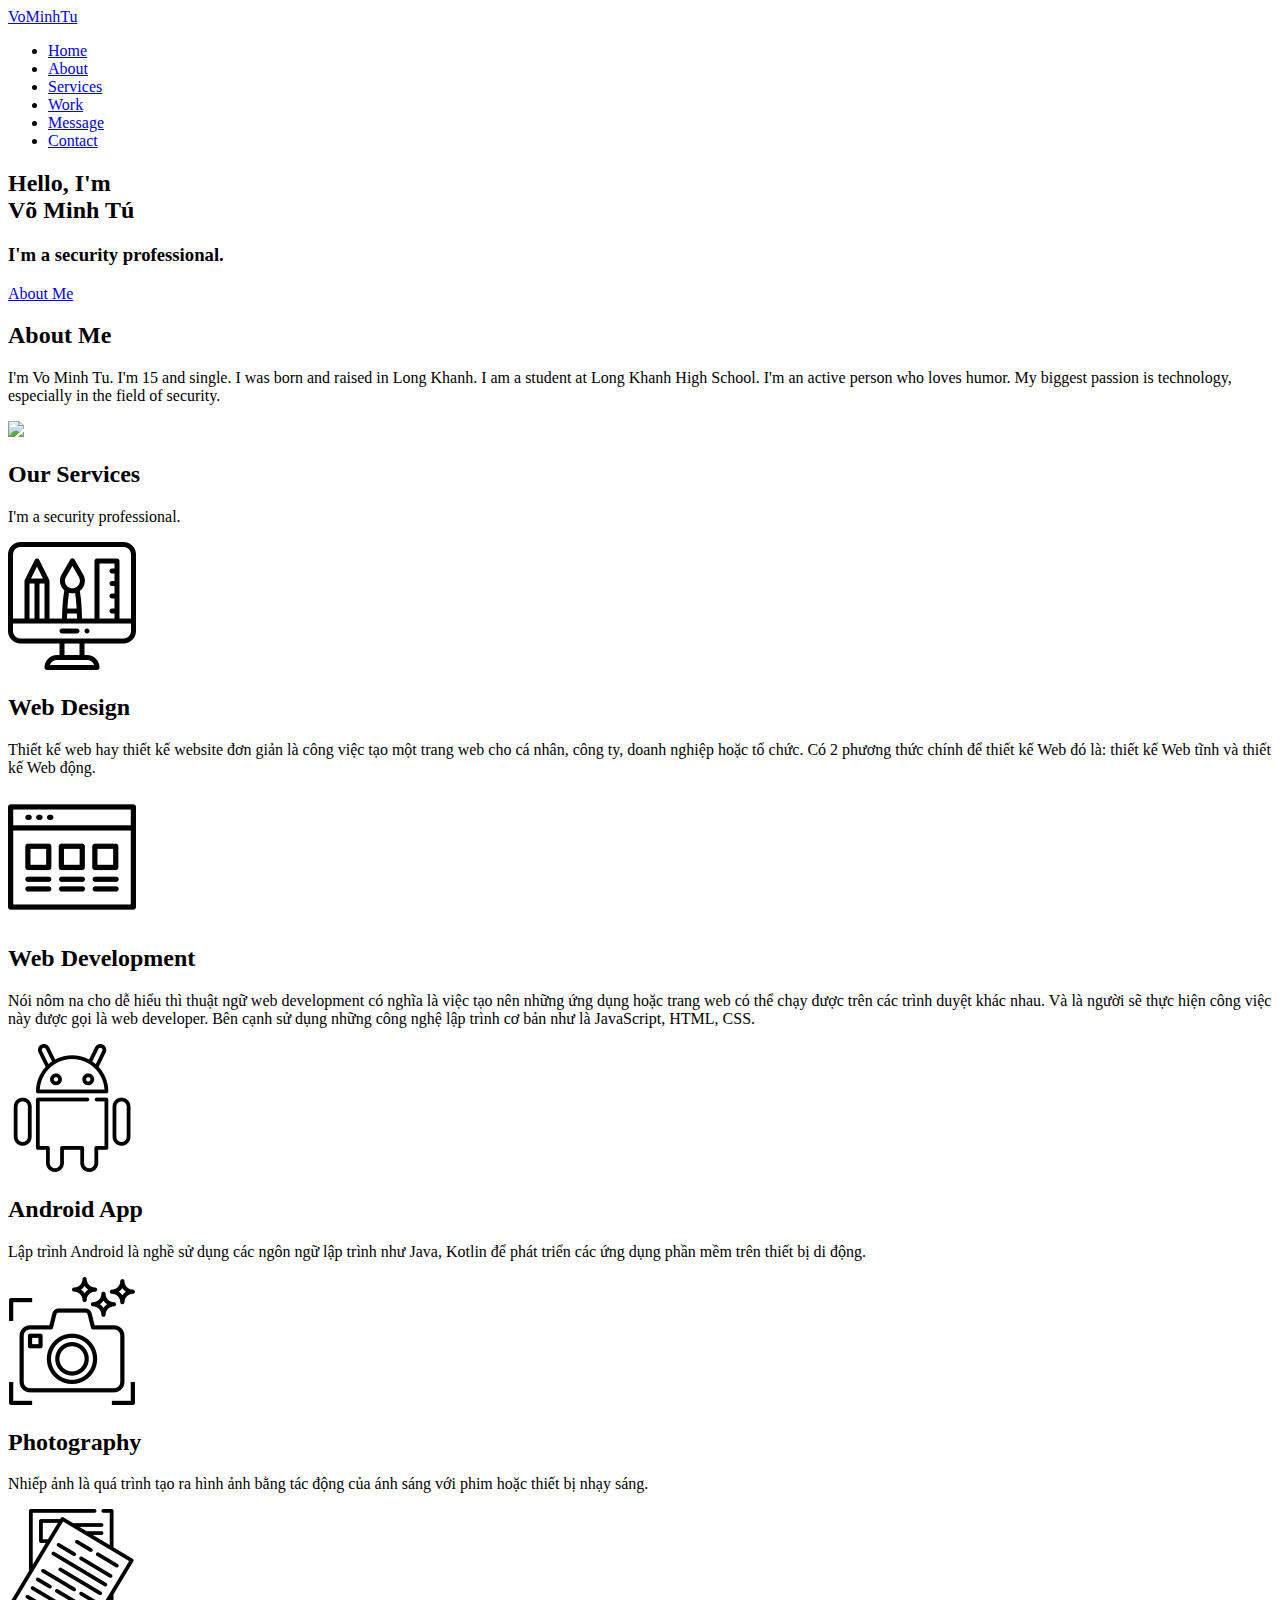
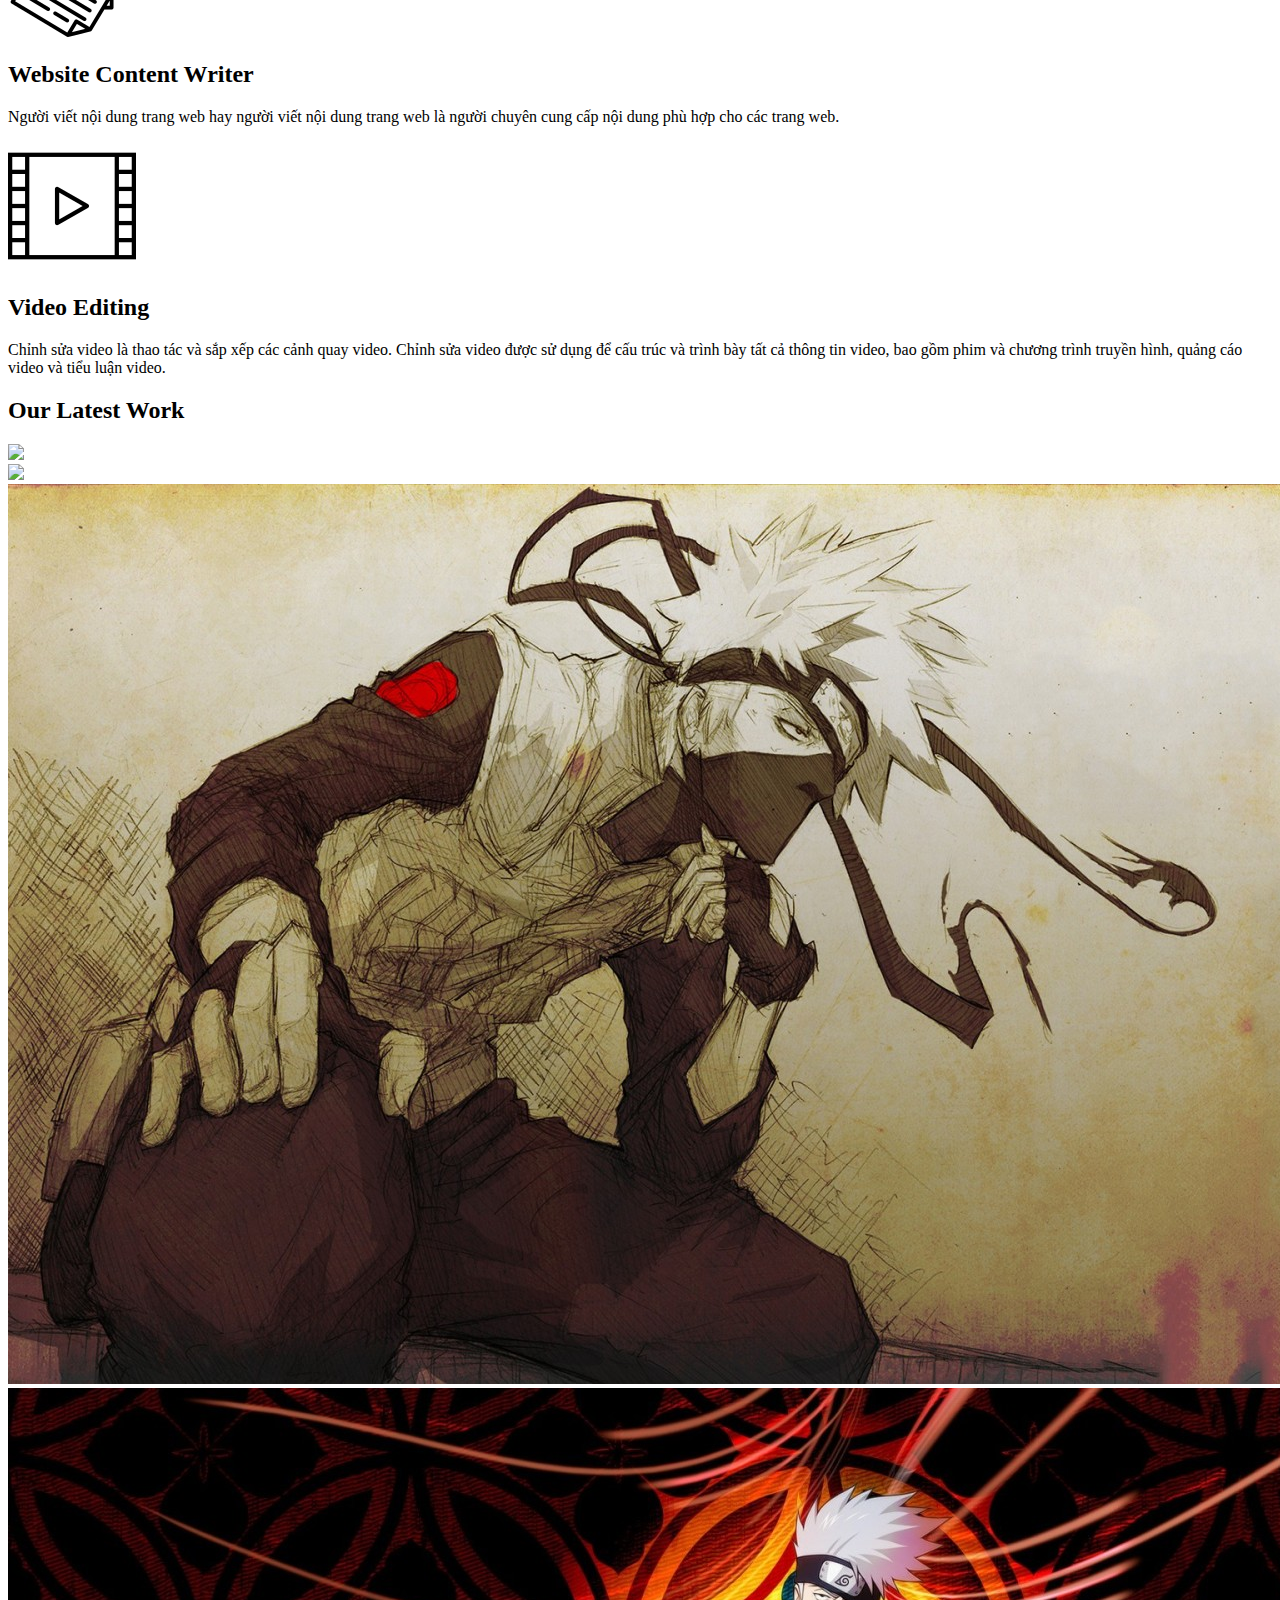
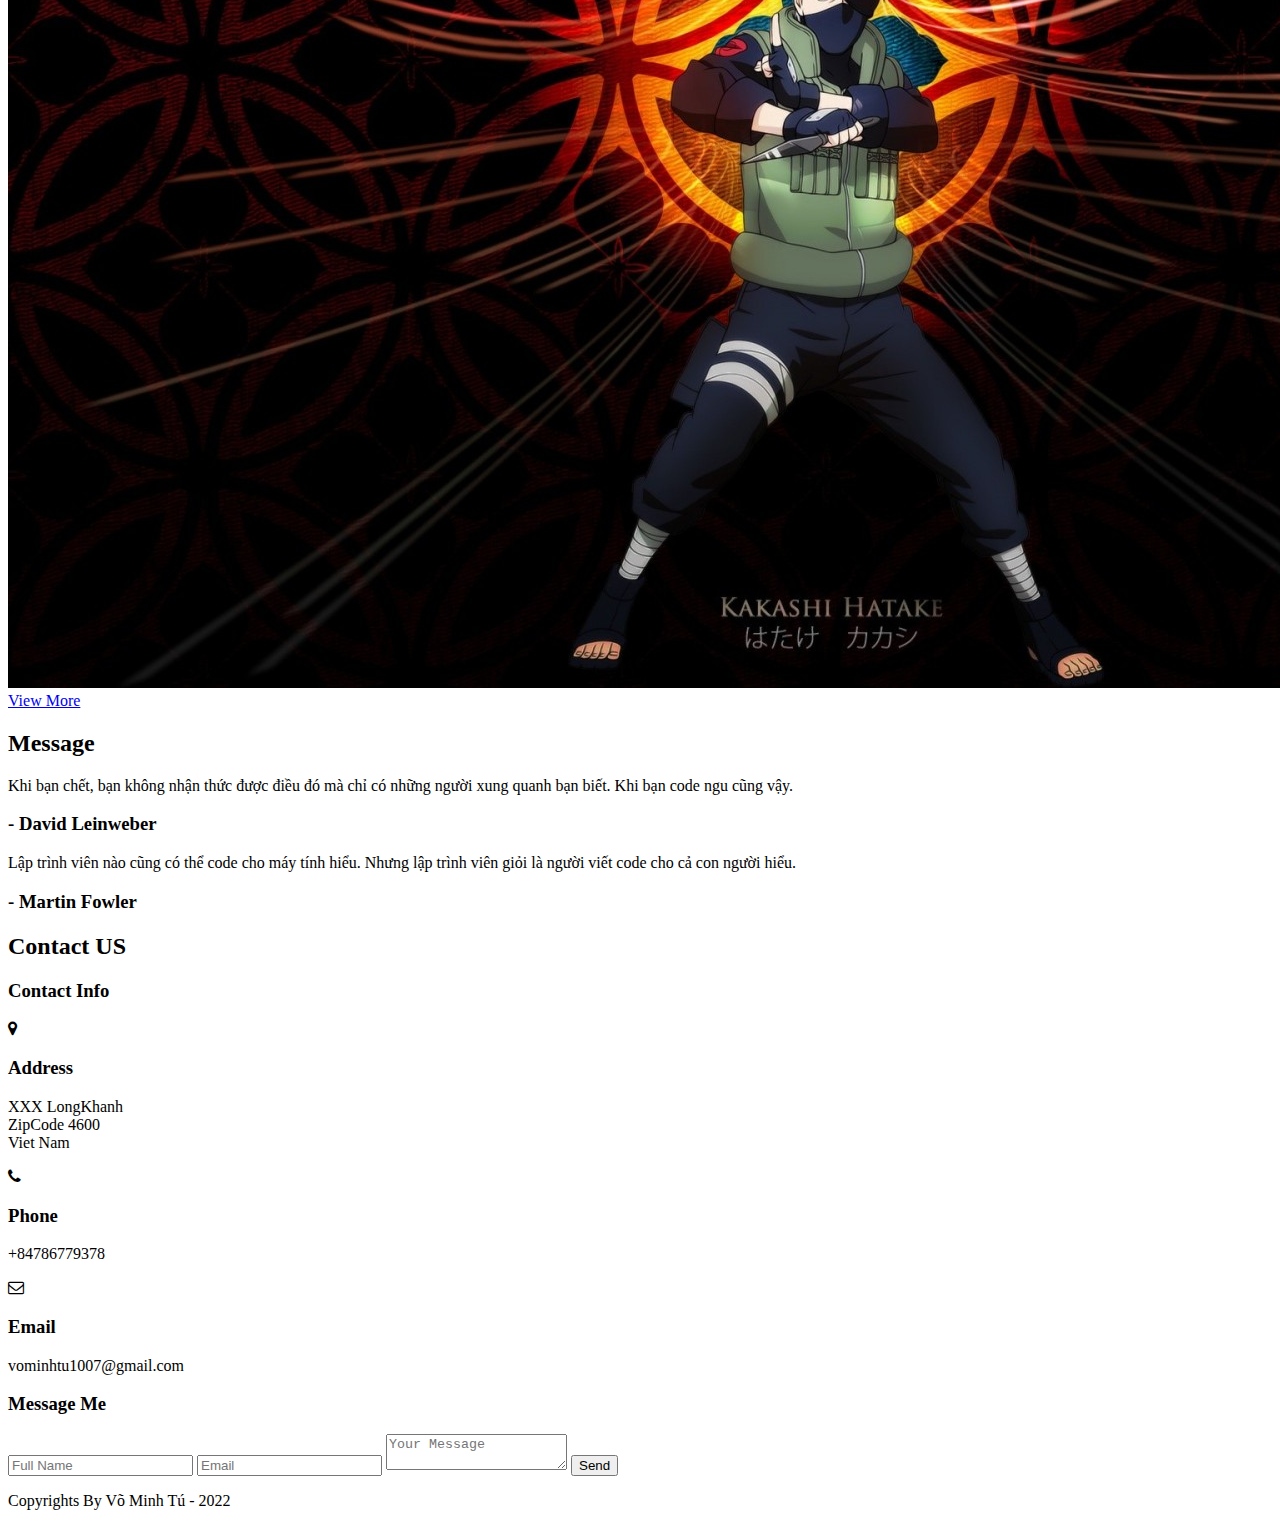
==== index.html @ b06151bc "Rename index 2.html to index.html" ====
<!DOCTYPE html>
<html lang="en">

<head>
    <meta name="viewport" content="width=device-width, initial-scale=1.0">
    <meta charset="UTF-8">
    <title>Võ Minh Tú Profile | Responsive Website Design</title>
    <link rel="stylesheet" href="https://stackpath.bootstrapcdn.com/font-awesome/4.7.0/css/font-awesome.min.css" integrity="sha384-wvfXpqpZZVQGK6TAh5PVlGOfQNHSoD2xbE+QkPxCAFlNEevoEH3Sl0sibVcOQVnN" crossorigin="anonymous">
    <link rel="stylesheet" href="styles.css">
</head>

<body>
    <header>
        <a href="#" class="logo">VoMinhTu</a>
        <div class="toggle" onclick="toggleMenu();"></div>
        <ul class="menu">
            <li><a href="#home" onclick="toggleMenu();">Home</a></li>
            <li><a href="#about" onclick="toggleMenu();">About</a></li>
            <li><a href="#services" onclick="toggleMenu();">Services</a></li>
            <li><a href="#work" onclick="toggleMenu();">Work</a></li>
            <li><a href="#testimonial" onclick="toggleMenu();">Message</a></li>
            <li><a href="#contact" onclick="toggleMenu();">Contact</a></li>
        </ul>
    </header>
    <section class="banner" id="home">
        <div class="textBx">
            <h2>Hello, I'm <br><span>Võ Minh Tú
            </span></h2>
            <h3>I'm a security professional.</h3>
            <a href="#" class="btn">About Me</a>
        </div>
    </section>

    <section class="about" id="about">
        <div class="heading">
            <h2>About Me</h2>
        </div>
        <div class="content">
            <div class="contentBx">
                
                <p> I'm Vo Minh Tu. I'm 15 and single. I was born and raised in Long Khanh. I am a student at Long Khanh High School. I'm an active person who loves humor. My biggest passion is technology, especially in the field of security.

                </p>
            </div>

            <div class="w50">
                <img src="img1.jpg" class="img">
            </div>
        </div>
    </section>

    <section class="services" id="services">
        <div class="heading white">
            <h2>Our Services</h2>
            <p>I'm a security professional.</p>
        </div>
        <div class="content">
            <div class="servicesBX">
                <img src="icon1.png">
                <h2>Web Design</h2>
              
              <p> Thiết kế web hay thiết kế website đơn giản là công việc tạo một trang web cho cá nhân, công ty, doanh nghiệp hoặc tổ chức. Có 2 phương thức chính để thiết kế Web đó là: thiết kế Web tĩnh và thiết kế Web động.</p>
            </div>
            <div class="servicesBX">
                <img src="icon2.png">
                <h2>Web Development</h2>
                <p>Nói nôm na cho dễ hiểu thì thuật ngữ web development có nghĩa là việc tạo nên những ứng dụng hoặc trang web có thể chạy được trên các trình duyệt khác nhau. Và là người sẽ thực hiện công việc này được gọi là web developer. Bên cạnh sử dụng những công nghệ lập trình cơ bản như là JavaScript, HTML, CSS.</p>
            </div>
            <div class="servicesBX">
                <img src="icon3.png">
                <h2>Android App</h2>
                <p>Lập trình Android là nghề sử dụng các ngôn ngữ lập trình như Java, Kotlin để phát triển các ứng dụng phần mềm trên thiết bị di động.</p>
            </div>
            <div class="servicesBX">
                <img src="icon4.png">
                <h2>Photography</h2>
                <p>  Nhiếp ảnh là quá trình tạo ra hình ảnh bằng tác động của ánh sáng với phim hoặc thiết bị nhạy sáng.</p>
            </div>
            <div class="servicesBX">
                <img src="icon5.png">
                <h2>Website Content Writer</h2>
                <p>Người viết nội dung trang web hay người viết nội dung trang web là người chuyên cung cấp nội dung phù hợp cho các trang web.</p>
            </div>
            <div class="servicesBX">
                <img src="icon6.png">
                <h2>Video Editing</h2>
                <p>Chỉnh sửa video là thao tác và sắp xếp các cảnh quay video. Chỉnh sửa video được sử dụng để cấu trúc và trình bày tất cả thông tin video, bao gồm phim và chương trình truyền hình, quảng cáo video và tiểu luận video.</p>
            </div>
        </div>
    </section>

    <section class="work" id="work">
        <div class="heading">
            <h2>Our Latest Work</h2>
            
        </div>
        <div class="content">
            <div class="workBx">
                <img src="product1.jpg">
            </div>
            <div class="workBx">
                <img src="product2.jpg">
            </div>
            <div class="workBx">
                <img src="product3.jpg">
            </div>
            <div class="workBx">
                <img src="product4.jpg">
            </div>
        </div>
        <div class="heading">
            <a href="#" class="btn">View More</a>
        </div>
    </section>

    <section class="testimonial" id="testimonial">
        <div class="heading">
            <h2>Message</h2>
            
        </div>
        <div class="content">
            <div class="testimonialBx">
                <p>Khi bạn chết, bạn không nhận thức được điều đó mà chỉ có những người xung quanh bạn biết. Khi bạn code ngu cũng vậy.</p>
                <h3>- David Leinweber<br><span></span></h3>
            </div>
            <div class="testimonialBx">
                <p>Lập trình viên nào cũng có thể code cho máy tính hiểu.
Nhưng lập trình viên giỏi là người viết code cho cả con người hiểu.</p>
                <h3>- Martin Fowler<br><span></span></h3>
            </div>
        </div>
    </section>

    <section class="contact" id="contact">
        <div class="heading white">
            <h2>Contact US</h2>
            
        </div>
        <div class="content">
            <div class="contactInfo">
                <h3>Contact Info</h3>
                <div class="contactInfoBx">
                    <div class="box">
                        <div class="icon">
                            <i class="fa fa-map-marker"></i>
                        </div>
                        <div class="text">
                            <h3>Address</h3>
                            <p>XXX LongKhanh<br>ZipCode 4600<br> Viet Nam</p>
                        </div>
                    </div>
                    <div class="box">
                        <div class="icon">
                            <i class="fa fa-phone"></i>
                        </div>
                        <div class="text">
                            <h3>Phone</h3>
                            <p>+84786779378</p>
                        </div>
                    </div>
                    <div class="box">
                        <div class="icon">
                            <i class="fa fa-envelope-o"></i>
                        </div>
                        <div class="text">
                            <h3>Email</h3>
                            <p>vominhtu1007@gmail.com</p>
                        </div>
                    </div>
                </div>
            </div>
            <div class="formBx">
                <form>
                    <h3> Message Me</h3>
                    <input type="text" name="" placeholder="Full Name">
                    <input type="email" name="" placeholder="Email">
                    <textarea placeholder="Your Message"></textarea>
                    <input type="submit" value="Send">
                </form>
            </div>
        </div>
    </section>

    <div class="copyright">
        <p>Copyrights By Võ Minh Tú - 2022</p>
    </div>
    <script type="text/javascript">
        window.addEventListener('scroll', function() {
            var header = document.querySelector('header');
            header.classList.toggle('sticky', window.scrollY > 0);
        });

        function toggleMenu() {
            var menuToggle = document.querySelector('.toggle');
            var menu = document.querySelector('.menu');
            menuToggle.classList.toggle('active');
            menu.classList.toggle('active')
        }
    </script>
</body>

</html>
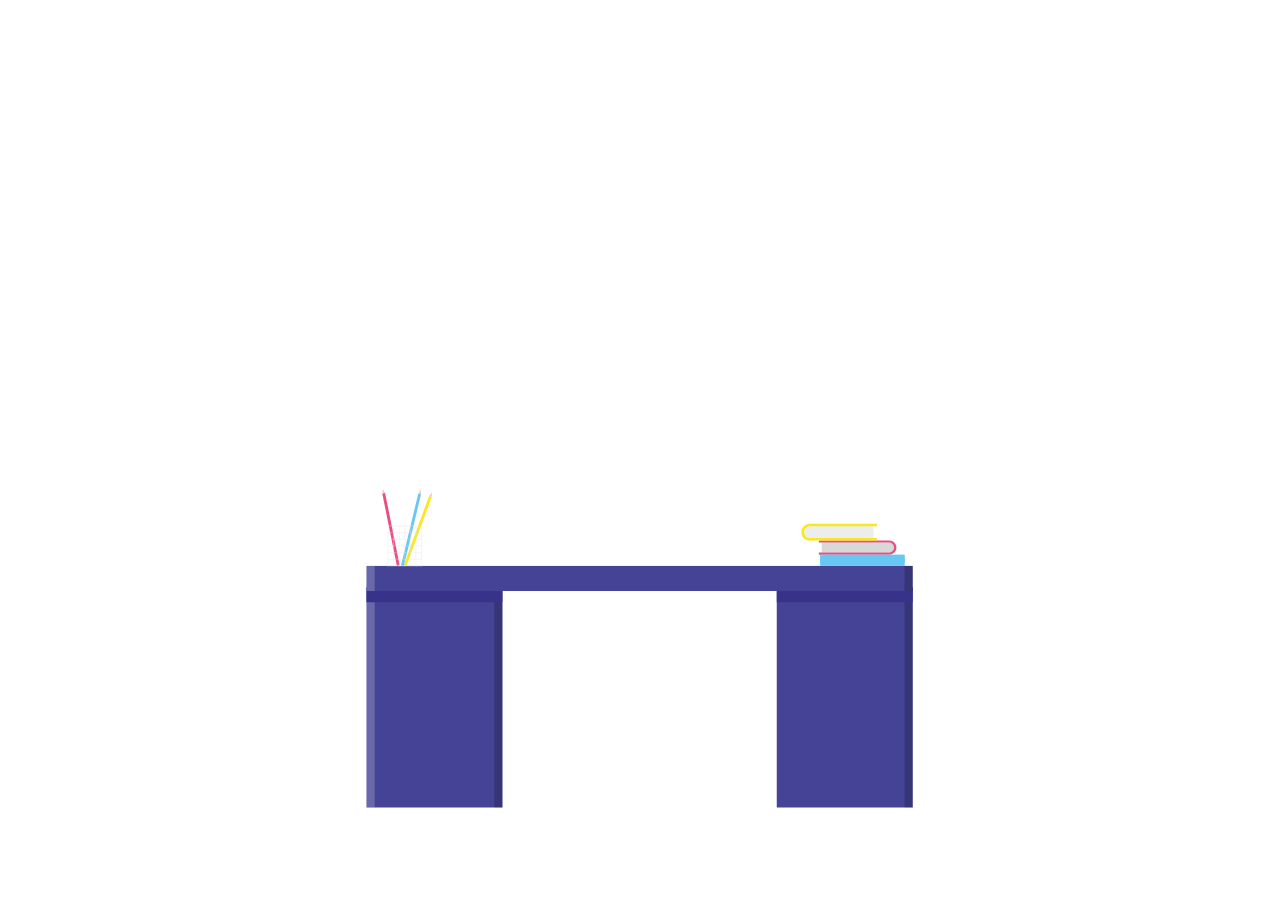
==== commit fc067779: "Add files via upload" ====
--- a/index.html
+++ b/index.html
@@ -1,202 +1,304 @@
 <!DOCTYPE html>
 <html lang="en">
-
 <head>
-    <meta name="viewport" content="width=device-width, initial-scale=1.0">
     <meta charset="UTF-8">
-    <title>Võ Minh Tú Profile | Responsive Website Design</title>
-    <link rel="stylesheet" href="https://stackpath.bootstrapcdn.com/font-awesome/4.7.0/css/font-awesome.min.css" integrity="sha384-wvfXpqpZZVQGK6TAh5PVlGOfQNHSoD2xbE+QkPxCAFlNEevoEH3Sl0sibVcOQVnN" crossorigin="anonymous">
-    <link rel="stylesheet" href="styles.css">
+    <meta http-equiv="X-UA-Compatible" content="IE=edge">
+    <meta name="viewport" content="width=device-width, initial-scale=0.5">
+    <title>Võ Minh Tú</title>
+    <!---icons------>
+    <link href='https://unpkg.com/boxicons@2.1.2/css/boxicons.min.css' rel='stylesheet'>
+    <link rel="stylesheet" href="style.css">
 </head>
-
 <body>
-    <header>
-        <a href="#" class="logo">VoMinhTu</a>
-        <div class="toggle" onclick="toggleMenu();"></div>
-        <ul class="menu">
-            <li><a href="#home" onclick="toggleMenu();">Home</a></li>
-            <li><a href="#about" onclick="toggleMenu();">About</a></li>
-            <li><a href="#services" onclick="toggleMenu();">Services</a></li>
-            <li><a href="#work" onclick="toggleMenu();">Work</a></li>
-            <li><a href="#testimonial" onclick="toggleMenu();">Message</a></li>
-            <li><a href="#contact" onclick="toggleMenu();">Contact</a></li>
-        </ul>
-    </header>
-    <section class="banner" id="home">
-        <div class="textBx">
-            <h2>Hello, I'm <br><span>Võ Minh Tú
-            </span></h2>
-            <h3>I'm a security professional.</h3>
-            <a href="#" class="btn">About Me</a>
+    <div class="logo">
+        <div id="logocontainer">
+         <!-------------icon--------------->   
+            <i id="html5" class="topics bx bxl-html5"></i>
+            <i id="css3" class="topics bx bxl-css3"></i>
+            <i id="js" class="topics bx bxl-javascript"></i>
+            <i id="nj" class="topics bx bxl-react"></i>
+            <i id="py" class="topics bx bxl-django"></i>
+        <!----------------SVG-------------->
+        <?xml version="1.0" encoding="utf-8"?>
+        <!-- Generator: Adobe Illustrator 26.0.2, SVG Export Plug-In . SVG Version: 6.00 Build 0)  -->
+        <svg id="sanky" version="1.1" xmlns="http://www.w3.org/2000/svg" xmlns:xlink="http://www.w3.org/1999/xlink" x="0px" y="0px"
+             viewBox="0 0 1000 900" style="enable-background:new 0 0 1000 900;" xml:space="preserve">
+        
+        <g id="Layer_2">
+        </g>
+        <g id="Layer_1">
+            <g id="person" class="person">
+                <ellipse class="st0" cx="499.4" cy="855.7" rx="147.3" ry="39.2"/>
+                <path class="st1" d="M477,323.3h36.4c64.7,0,117.7,53,117.7,117.7v48.7c0,38-31.1,69-69,69H428.3c-38,0-69-31.1-69-69v-48.7
+                    C359.3,376.2,412.3,323.3,477,323.3z"/>
+                <path class="st2" d="M436.2,451.8h125c18.1,21.3,52.6,142.1-13.1,138.6h-90.8C380.7,594.4,416.6,474.8,436.2,451.8z"/>
+                <path class="st1" d="M378.3,580.8h233.9c10.4,0,18.9,8.5,18.9,18.9v17.5c0,10.4-8.5,18.9-18.9,18.9H378.3
+                    c-10.4,0-18.9-8.5-18.9-18.9v-17.5C359.3,589.4,367.9,580.8,378.3,580.8z"/>
+                <g>
+                    <rect x="488.8" y="636.2" class="st3" width="13.2" height="201.4"/>
+                    <polygon class="st3" points="495.2,782.3 502,772.7 586.5,837.6 567.2,837.6 			"/>
+                    <polygon class="st3" points="495.2,782.3 488.4,772.7 404,837.6 423.3,837.6 			"/>
+                    <g>
+                        <path class="st4" d="M413.6,852.5c8.2,0,14.9-6.7,14.9-14.9c0-8.2-6.7-14.9-14.9-14.9c-8.2,0-14.9,6.7-14.9,14.9
+                            C398.7,845.8,405.4,852.5,413.6,852.5z"/>
+                        <path class="st4" d="M495.4,852.5c8.2,0,14.9-6.7,14.9-14.9c0-8.2-6.7-14.9-14.9-14.9c-8.2,0-14.9,6.7-14.9,14.9
+                            C480.5,845.8,487.2,852.5,495.4,852.5z"/>
+                        <path class="st4" d="M576.8,852.5c8.2,0,14.9-6.7,14.9-14.9c0-8.2-6.7-14.9-14.9-14.9s-14.9,6.7-14.9,14.9
+                            C561.9,845.8,568.6,852.5,576.8,852.5z"/>
+                    </g>
+                </g>
+                <path class="st5" d="M358.1,388.6l76,22.9c17,5.1,7.5,27.5-9.4,21.8l-81.1-13.2C321,416.5,338,378.4,358.1,388.6z"/>
+                <g>
+                    <path class="st6" d="M444.5,323.9l-82.8,87.7c-15.7,19.7-40.3,1.7-27.1-19.8l71-97.9C424.6,267.7,465,299.3,444.5,323.9z"/>
+                    <path class="st6" d="M358.1,388.6l72.7,19.1c-6.3,8.2-7.3,18.4-7.9,28.6l-79.3-16.2C321.2,415.6,338,378.4,358.1,388.6z"/>
+                </g>
+                <g>
+                    <path class="st6" d="M543.3,322.9l82.8,87.7c15.7,19.7,40.3,1.7,27.1-19.8l-71-97.9C563.2,266.7,522.8,298.3,543.3,322.9z"/>
+                    <path class="st6" d="M629.7,387.6L557,406.7c6.3,8.2,7.3,18.4,7.9,28.6l79.3-16.2C666.7,414.6,649.8,377.4,629.7,387.6z"/>
+                </g>
+                <path class="st6" d="M419.8,494.1c52.5,9.8,105,9.7,157.5,0c4.7-0.9,8.1-5.2,7.8-10l-12.3-191.5c-0.3-5-4.5-9-9.6-9
+                    c-74.8,0-60.6,0-135.2,0c-5.2,0-9.4,4.1-9.6,9.3L412,484.4C411.9,489.1,415.2,493.3,419.8,494.1z"/>
+                <path class="st7" d="M535.6,283.6l-79.3,0v0c0,21.9,17.7,39.6,39.6,39.6C517.8,323.3,535.6,305.5,535.6,283.6z"/>
+                <path class="st8" d="M526.9,283.6l-61.8,0v0c0,17.1,13.8,30.9,30.9,30.9C513,314.5,526.9,300.7,526.9,283.6z"/>
+                <path class="st9" d="M475.6,224.8h39.6v58.5c0,28.5-39.6,29.9-39.6-0.1V224.8z"/>
+                <g id="laptop">
+                    <path class="st3" d="M417.5,457h155.8c13.7,0,24.9-11.2,24.9-24.9v-90.4c0-13.7-11.2-24.9-24.9-24.9H417.5
+                        c-13.7,0-24.9,11.2-24.9,24.9v90.4C392.6,445.8,403.8,457,417.5,457z"/>
+                    <path class="st10" d="M495.4,396.7c5.4,0,9.9-4.4,9.9-9.9c0-5.4-4.4-9.9-9.9-9.9c-5.4,0-9.9,4.4-9.9,9.9
+                        C485.6,392.3,490,396.7,495.4,396.7z"/>
+                    <path class="st10" d="M593.7,457H397.1c-2.5,0-4.5,2-4.5,4.5v0c0,2.5,2,4.5,4.5,4.5h196.6c2.5,0,4.5-2,4.5-4.5v0
+                        C598.3,459,596.2,457,593.7,457z"/>
+                </g>
+                <rect x="710.4" y="522" class="st11" width="12.6" height="333.7"/>
+                <g>
+                    <path class="st3" d="M482.3,792c14.1,7.8,23.7,39.7,1,55.4c-20.2,39-54.8,32.7-63.9,21.6c-9.1-11.1,9.2-37.5,21.5-53.1
+                        C453.2,800.3,468.2,784.2,482.3,792z"/>
+                    <path class="st5" d="M435.1,823.5c2-2.7,4-5.3,5.8-7.6c6.8-8.7,14.5-17.5,22.4-22.3c10.4,2.4,20.4,8.2,24.3,16.4
+                        c3,7-2,15.5-11.6,18.7c-9.6,3.2-9.4-7.1-18.8-9.9c-9.4-2.8-15.3,5.2-20.1,5.1C436.3,823.9,435.7,823.8,435.1,823.5z"/>
+                    <path class="st12" d="M487.9,545l10.1,262c-20.6,6.2-40.2,6-58.9-0.5l-22.7-257C411.6,494.6,486.6,489.9,487.9,545z"/>
+                </g>
+                <g>
+                    <path class="st3" d="M510.5,792c-14.1,7.8-23.7,39.7-1,55.4c20.2,39,54.8,32.7,63.9,21.6s-9.2-37.5-21.5-53.1
+                        C539.6,800.3,524.6,784.2,510.5,792z"/>
+                    <path class="st5" d="M557.7,823.5c-2-2.7-4-5.3-5.8-7.6c-6.8-8.7-14.5-17.5-22.4-22.3c-10.4,2.4-20.4,8.2-24.3,16.4
+                        c-3,7,2,15.5,11.6,18.7c9.6,3.2,9.4-7.1,18.8-9.9c9.4-2.8,15.3,5.2,20.1,5.1C556.5,823.9,557.1,823.8,557.7,823.5z"/>
+                    <path class="st12" d="M504.8,545l-10.1,262c20.6,6.2,40.2,6,58.9-0.5l22.7-257C581.2,494.6,506.2,489.9,504.8,545z"/>
+                </g>
+                <g id="hard">
+                    <path class="st9" d="M435.7,212.5c-0.3-2.8-11.8-6.2-15.7,3.1c-3.9,9.3,3.1,22.4,16.2,23.4c13.1,1,9.3-1.3,9.3-1.3L435.7,212.5z"
+                        />
+                    <path class="st9" d="M552.5,212.5c0.3-2.8,11.8-6.2,15.7,3.1S565.1,238,552,239c-13.1,1-9.3-1.3-9.3-1.3L552.5,212.5z"/>
+                    <path class="st9" d="M494,274.9c-68.2,1.6-102.7-166.6,0-162.3C596.6,108.3,562.2,276.5,494,274.9z"/>
+                    <path class="st13" d="M463.5,219c3.5,2.7,3.6,6.6,0.3,8.7c-3.3,2.2-8.8,1.7-12.3-0.9c-3.5-2.7-3.6-6.6-0.3-8.7
+                        C454.5,215.9,460,216.3,463.5,219z"/>
+                    <path class="st13" d="M524.8,219c-3.5,2.7-3.6,6.6-0.3,8.7c3.3,2.2,8.8,1.7,12.3-0.9c3.5-2.7,3.6-6.6,0.3-8.7
+                        C533.8,215.9,528.3,216.3,524.8,219z"/>
+                    <path class="st14" d="M473.7,180.2c-0.2-0.1-0.5-0.2-0.7-0.3c-2.7-1-4.9-1.2-7.8-1c-2.8,0.3-4.9,0.9-7.3,2.3
+                        c-1.1,0.7-5.4,4.2-4.2,5.5c0.5,0.1,4.8-2.1,6.1-2.5c2-0.6,3.6-0.8,5.6-0.8c1.9,0.1,3.4,0.4,5.2,1c0,0,0.4,0.2,0.4,0.2
+                        c3.6,1.7,3.3,2.9,5.7,1.2C480.5,183.9,476.6,181.7,473.7,180.2z"/>
+                    <path class="st14" d="M514.2,180.2c0.2-0.1,0.5-0.2,0.7-0.3c2.7-1,4.9-1.2,7.8-1c2.8,0.3,4.9,0.9,7.3,2.3
+                        c1.1,0.7,5.4,4.2,4.2,5.5c-0.5,0.1-4.8-2.1-6-2.5c-2-0.6-3.6-0.8-5.6-0.8c-1.9,0.1-3.4,0.4-5.2,1c0,0-0.4,0.2-0.4,0.2
+                        c-3.6,1.7-3.3,2.9-5.7,1.2C507.4,183.9,511.3,181.7,514.2,180.2z"/>
+                    <path class="st15" d="M490.8,252.5c-0.4-0.2-0.5-0.7-0.3-1c0.2-0.4,0.7-0.5,1-0.3c1,0.6,2.3,0.9,3.6,0.9c1.3,0,2.6-0.3,3.5-0.9
+                        c0.3-0.2,0.8-0.1,1,0.2c0.2,0.3,0.1,0.8-0.2,1c-1.2,0.7-2.8,1.1-4.3,1.1C493.6,253.6,492,253.3,490.8,252.5z"/>
+                    <path class="st15" d="M493.4,225.8c-0.4,0-0.7-0.3-0.7-0.7c0-0.4,0.3-0.7,0.7-0.7c1.8,0,3.9,0,5.5-0.3c1.3-0.2,2.3-0.6,2.3-1.2
+                        c0-2.1-2.2-15.4-2.2-15.4c-0.1-0.4,0.2-0.8,0.6-0.8c0.4-0.1,0.8,0.2,0.8,0.6c0,0,2.2,13.4,2.2,15.6c0,1.6-1.5,2.3-3.6,2.7
+                        C497.4,225.7,495.2,225.8,493.4,225.8z"/>
+                    <path class="st15" d="M564,222.9c0,0.4-0.3,0.7-0.7,0.7c-0.4,0-0.7-0.3-0.7-0.7c0-2.2-0.4-3.7-1-4.4c-0.4-0.5-0.9-0.7-1.4-0.7
+                        c-0.6,0-1.3,0.2-2,0.6c-1.9,1.1-4,3.4-5.1,6c-0.5,1.2-1,2.5-1.3,3.4c1.1-0.8,2.4-1.1,3.4-1c0.6,0.1,1.2,0.3,1.6,0.6
+                        c0.5,0.3,0.8,0.8,1,1.4c0.3,1,0.1,2.4-1,4c-0.2,0.3-0.7,0.4-1,0.2c-0.3-0.2-0.4-0.7-0.2-1c0.8-1.2,1-2.1,0.8-2.8
+                        c-0.1-0.3-0.2-0.5-0.4-0.6c-0.2-0.2-0.5-0.3-0.9-0.3c-0.9-0.1-2.2,0.3-3.2,1.3c-0.3,0.3-0.5,0.4-0.8,0.5
+                        c-0.6,0.1-0.9-0.1-1.1-0.7l0,0c0-0.2,0-0.5,0-0.9c0.2-1.1,0.8-2.9,1.6-4.7c1.2-2.8,3.5-5.4,5.7-6.7c0.9-0.5,1.9-0.8,2.8-0.8
+                        c1,0,1.8,0.4,2.5,1.2C563.5,218.6,564,220.3,564,222.9z"/>
+                    <path class="st15" d="M425.4,222.9c0,0.4-0.3,0.7-0.7,0.7c-0.4,0-0.7-0.3-0.7-0.7c0-2.6,0.5-4.3,1.3-5.4c0.7-0.8,1.5-1.2,2.5-1.2
+                        c0.9,0,1.8,0.3,2.8,0.8c2.2,1.2,4.5,3.8,5.7,6.7c0.8,1.8,1.4,3.6,1.6,4.7c0.1,0.3,0.1,0.6,0,0.9l0,0c-0.1,0.6-0.5,0.8-1.1,0.7
+                        c-0.2,0-0.5-0.2-0.8-0.5c-1-1-2.2-1.4-3.2-1.3c-0.3,0-0.6,0.1-0.9,0.3c-0.2,0.1-0.4,0.4-0.4,0.6c-0.2,0.6,0,1.5,0.8,2.8
+                        c0.2,0.3,0.1,0.8-0.2,1c-0.3,0.2-0.8,0.1-1-0.2c-1.1-1.6-1.3-3-1-4c0.2-0.6,0.5-1.1,1-1.4c0.4-0.3,1-0.5,1.6-0.6
+                        c1.1-0.1,2.3,0.2,3.4,1c-0.3-1-0.7-2.2-1.3-3.4c-1.1-2.5-3.1-4.9-5.1-6c-0.7-0.4-1.4-0.6-2-0.6c-0.5,0-1,0.2-1.4,0.7
+                        C425.8,219.3,425.4,220.7,425.4,222.9z"/>
+                    <path class="st14" d="M569.5,126.6c2.8,0.5,2.5,2.9-5.8,8.7c7.7,9.7,8.8,25,6.2,39.4c-0.6,3.1-9.2,24.9-17.4,39.1
+                        c-0.8,1.3-0.3-28.3-8.8-40.1c-4.3-6-7.9-13.1-16.8-19c-0.1,1.7,5.2,6.3,3.2,7.2c-7.5,3.5-28.6-0.1-38.4-2.6c2.8,2.9,5.7,5,4.6,6
+                        c-3.4,3.3-24.6-1.9-37.7-10.7c-3.2,10.5-7.7,21.6-12.7,24.6c-13.5,7.9-7.6,41.5-11.2,36.5c-16.2-22.6-12.1-51.9-12.1-51.9
+                        c-1.6,2.5-3.4,4.6-4.6,7.2c-2.2,4.7-3.8-38.2,16.6-43.8c0,0-3.2-1.1-11.5,0.4c-3,0.6,6-7.8,15.7-8.9c0.3-4.2,2.2-21.2,14.6-26.6
+                        c5.7-2.5,15.2-4.3,14-3.5c-5.9,3.6-7.6,8.6-7.6,8.6c45.4-21.4,66,1.3,83.8,15.6C548.9,117.2,560.3,125.9,569.5,126.6z"/>
+                    <path class="st16" d="M465.9,182.8c6,0,11.5,2.4,15.5,6.4c4,4,6.4,9.4,6.4,15.5c0,6-2.4,11.5-6.4,15.5c-4,4-9.4,6.4-15.5,6.4
+                        c-6,0-11.5-2.4-15.5-6.4c-4-4-6.4-9.4-6.4-15.5c0-6,2.4-11.5,6.4-15.5C454.4,185.3,459.9,182.8,465.9,182.8L465.9,182.8z
+                         M478.8,191.8c-3.3-3.3-7.8-5.3-12.8-5.3c-5,0-9.6,2-12.8,5.3c-3.3,3.3-5.3,7.8-5.3,12.8c0,5,2,9.6,5.3,12.8
+                        c3.3,3.3,7.8,5.3,12.8,5.3c5,0,9.6-2,12.8-5.3c3.3-3.3,5.3-7.8,5.3-12.8C484.1,199.7,482.1,195.1,478.8,191.8z"/>
+                    <path class="st16" d="M522,182.8c6,0,11.5,2.4,15.5,6.4c4,4,6.4,9.4,6.4,15.5c0,6-2.4,11.5-6.4,15.5c-4,4-9.4,6.4-15.5,6.4
+                        c-6,0-11.5-2.4-15.5-6.4c-4-4-6.4-9.4-6.4-15.5c0-6,2.4-11.5,6.4-15.5C510.5,185.3,516,182.8,522,182.8L522,182.8z M534.9,191.8
+                        c-3.3-3.3-7.8-5.3-12.8-5.3c-5,0-9.6,2-12.8,5.3c-3.3,3.3-5.3,7.8-5.3,12.8c0,5,2,9.6,5.3,12.8c3.3,3.3,7.8,5.3,12.8,5.3
+                        c5,0,9.6-2,12.8-5.3c3.3-3.3,5.3-7.8,5.3-12.8C540.2,199.7,538.1,195.1,534.9,191.8z"/>
+                    <path class="st16" d="M445.3,202.9c0.8-0.3,1.6,0.1,1.9,0.9c0.3,0.8-0.1,1.6-0.9,1.9l-13,4.7c-0.8,0.3-1.6-0.1-1.9-0.9
+                        c-0.3-0.8,0.1-1.6,0.9-1.9L445.3,202.9z"/>
+                    <path class="st16" d="M541.7,205.7c-0.8-0.3-1.2-1.1-0.9-1.9c0.3-0.8,1.1-1.2,1.9-0.9l13,4.7c0.8,0.3,1.2,1.1,0.9,1.9
+                        c-0.3,0.8-1.1,1.2-1.9,0.9L541.7,205.7z"/>
+                    <path class="st16" d="M486.3,203c-0.4,0.7-1.3,0.9-2,0.5c-0.7-0.4-0.9-1.3-0.5-2c0,0,2.5-4.3,10.2-4.3c7.7,0,10.2,4.2,10.2,4.3
+                        c0.4,0.7,0.2,1.6-0.5,2c-0.7,0.4-1.6,0.2-2-0.5c0,0-1.7-2.8-7.7-2.8C487.9,200.1,486.3,203,486.3,203z"/>
+                    <path class="st3" d="M517.1,232.8c-9.3,3.4-37.5,3.4-46.3,0.4C475.7,250.8,512.4,250.5,517.1,232.8z"/>
+                    <path class="st17" d="M453.6,120.9c-0.2-0.4-0.1-0.8,0.3-1c0.4-0.2,0.8-0.1,1,0.3c4.1,7.5,12.5,14.2,22.2,19.4
+                        c12.4,6.7,26.9,11.2,37.1,12.7c0.4,0.1,0.7,0.4,0.6,0.8c-0.1,0.4-0.4,0.7-0.8,0.6c-10.4-1.4-25-6-37.6-12.8
+                        C466.4,135.5,457.8,128.7,453.6,120.9z"/>
+                    <path class="st17" d="M461.8,114.4c-0.4,0-0.7-0.3-0.7-0.7c0-0.4,0.3-0.7,0.7-0.7c11.9,0,23,2.1,33.1,5.4
+                        c11.9,3.9,22.4,9.7,31.3,16c9.3,6.6,16.9,14.1,22.3,23.1c5.4,9,8.7,19.7,9.6,32.6c0,0.4-0.3,0.8-0.7,0.8c-0.4,0-0.8-0.3-0.8-0.7
+                        c-0.9-12.7-4.1-23.1-9.4-31.9c-5.3-8.8-12.7-16.2-21.9-22.6c-8.8-6.2-19.2-11.9-30.9-15.8C484.5,116.4,473.6,114.4,461.8,114.4z"
+                        />
+                    <path class="st17" d="M467.2,107.7c-0.4,0.2-0.8,0-1-0.4c-0.2-0.4,0-0.8,0.4-1c30.3-14,50.1-0.1,67.1,11.9
+                        c4.2,3,8.3,5.8,12.2,8.1c0.4,0.2,0.5,0.7,0.3,1c-0.2,0.4-0.7,0.5-1,0.3c-4-2.3-8.1-5.2-12.3-8.1
+                        C516.2,107.7,496.8,94.1,467.2,107.7z"/>
+                    <path class="st17" d="M447.5,133.3c0-0.4,0.3-0.8,0.7-0.8c0.4,0,0.8,0.3,0.8,0.7c0.2,4-0.9,9.6-2.9,15.2
+                        c-1.9,5.4-4.5,10.7-7.5,14.5c-5.7,7.2-5.8,16.2-5.8,16.2c0,0.4-0.3,0.7-0.7,0.7c-0.4,0-0.7-0.3-0.7-0.7c0,0,0.1-9.4,6.1-17.1
+                        c2.8-3.6,5.4-8.8,7.2-14C446.6,142.5,447.7,137.1,447.5,133.3z"/>
+                    <g id="EYES">
+                        <path id="EYES02" class="st18" d="M471,196.8c2.7,2,3.4,5.8,1.4,8.5c-2,2.7-5.8,3.3-8.5,1.4c-2.7-2-3.4-5.8-1.4-8.5
+                            C464.5,195.4,468.3,194.8,471,196.8z"/>
+                        <path id="EYES01" class="st18" d="M517.3,196.8c-2.7,2-3.4,5.8-1.4,8.5c2,2.7,5.8,3.3,8.5,1.4c2.7-2,3.4-5.8,1.4-8.5
+                            C523.8,195.4,520,194.8,517.3,196.8z"/>
+                    </g>
+                </g>
+            </g>
+            <g id="Table" class="table">
+                <rect x="79.2" y="499.4" class="st19" width="209.2" height="356.3"/>
+                <rect x="79.2" y="499.4" class="st20" width="209.2" height="22.5"/>
+                <rect x="710.4" y="499.4" class="st19" width="209.2" height="356.3"/>
+                <rect x="710.4" y="499.4" class="st20" width="209.2" height="22.5"/>
+                <rect x="79.2" y="466.1" class="st19" width="840.4" height="38.6"/>
+                <rect x="79.2" y="522" class="st11" width="12.6" height="333.7"/>
+                <rect x="275.7" y="522" class="st21" width="12.6" height="333.7"/>
+                <rect x="907" y="522" class="st21" width="12.6" height="333.7"/>
+                <rect x="79.2" y="466.1" class="st11" width="12.6" height="38.6"/>
+                <rect x="907" y="466.1" class="st21" width="12.6" height="38.6"/>
+                <g>
+                    <path class="st22" d="M883.2,430.1H779.5v15.4h103.7c4.2,0,7.7-3.5,7.7-7.7l0,0C890.9,433.6,887.4,430.1,883.2,430.1z"/>
+                    <path class="st6" d="M883.7,427H775.1v3.2h108c4.2,0,7.7,3.5,7.7,7.7l0,0c0,4.2-3.5,7.7-7.7,7.7h-108v3.2h108.5
+                        c6,0,10.9-4.9,10.9-10.9l0,0C894.5,431.9,889.6,427,883.7,427z"/>
+                    <path class="st23" d="M761.6,405.2h97.8v18.1h-97.8c-5,0-9.1-4.1-9.1-9.1l0,0C752.6,409.2,756.6,405.2,761.6,405.2z"/>
+                    <path class="st24" d="M761.1,401.4h103.4v3.7H761.6c-5,0-9.1,4.1-9.1,9.1l0,0c0,5,4.1,9.1,9.1,9.1h102.9v3.7H761.1
+                        c-7,0-12.8-5.7-12.8-12.8l0,0C748.3,407.2,754.1,401.4,761.1,401.4z"/>
+                    <rect x="777.1" y="448.7" class="st12" width="130.2" height="17.4"/>
+                    <rect x="777.1" y="455.1" class="st12" width="130.2" height="4.7"/>
+                </g>
+                <g>
+                    <g>
+                        
+                            <rect x="101.4" y="410.3" transform="matrix(0.3442 -0.9389 0.9389 0.3442 -283.6082 418.8614)" class="st24" width="113.3" height="4.4"/>
+                        <polygon class="st5" points="179.6,360 175.5,358.5 179.9,352.7 				"/>
+                    </g>
+                    <g>
+                        
+                            <rect x="114.7" y="353.2" transform="matrix(0.9802 -0.198 0.198 0.9802 -78.8619 31.2644)" class="st6" width="4.4" height="113.3"/>
+                        <polygon class="st5" points="103.5,354.8 107.8,353.9 104.3,347.5 				"/>
+                    </g>
+                    <g>
+                        
+                            <rect x="91.1" y="408.3" transform="matrix(0.2333 -0.9724 0.9724 0.2333 -285.8773 458.4638)" class="st12" width="113.3" height="4.4"/>
+                        <polygon class="st5" points="158.9,354.9 163.2,355.9 162.7,348.7 				"/>
+                    </g>
+                </g>
+                <g>
+                    <g>
+                        <line class="st25" x1="112.3" y1="404.6" x2="164" y2="404.6"/>
+                        <line class="st25" x1="112.3" y1="414.8" x2="164" y2="414.8"/>
+                        <line class="st25" x1="112.3" y1="425.1" x2="164" y2="425.1"/>
+                        <line class="st25" x1="112.3" y1="435.3" x2="164" y2="435.3"/>
+                        <line class="st25" x1="112.3" y1="445.6" x2="164" y2="445.6"/>
+                        <line class="st25" x1="112.3" y1="455.8" x2="164" y2="455.8"/>
+                        <line class="st25" x1="112.3" y1="466.1" x2="164" y2="466.1"/>
+                    </g>
+                    <g>
+                        <line class="st25" x1="164" y1="404.6" x2="164" y2="466.1"/>
+                        <line class="st25" x1="155.4" y1="404.6" x2="155.4" y2="466.1"/>
+                        <line class="st25" x1="146.8" y1="404.6" x2="146.8" y2="466.1"/>
+                        <line class="st25" x1="138.2" y1="404.6" x2="138.2" y2="466.1"/>
+                        <line class="st25" x1="129.6" y1="404.6" x2="129.6" y2="466.1"/>
+                        <line class="st25" x1="120.9" y1="404.6" x2="120.9" y2="466.1"/>
+                        <line class="st25" x1="112.3" y1="404.6" x2="112.3" y2="466.1"/>
+                    </g>
+                </g>
+            </g>
+        </g>
+        </svg>
+        
         </div>
-    </section>
-
-    <section class="about" id="about">
-        <div class="heading">
-            <h2>About Me</h2>
-        </div>
-        <div class="content">
-            <div class="contentBx">
-                
-                <p> I'm Vo Minh Tu. I'm 15 and single. I was born and raised in Long Khanh. I am a student at Long Khanh High School. I'm an active person who loves humor. My biggest passion is technology, especially in the field of security.
-
-                </p>
-            </div>
-
-            <div class="w50">
-                <img src="img1.jpg" class="img">
-            </div>
-        </div>
-    </section>
-
-    <section class="services" id="services">
-        <div class="heading white">
-            <h2>Our Services</h2>
-            <p>I'm a security professional.</p>
-        </div>
-        <div class="content">
-            <div class="servicesBX">
-                <img src="icon1.png">
-                <h2>Web Design</h2>
-              
-              <p> Thiết kế web hay thiết kế website đơn giản là công việc tạo một trang web cho cá nhân, công ty, doanh nghiệp hoặc tổ chức. Có 2 phương thức chính để thiết kế Web đó là: thiết kế Web tĩnh và thiết kế Web động.</p>
-            </div>
-            <div class="servicesBX">
-                <img src="icon2.png">
-                <h2>Web Development</h2>
-                <p>Nói nôm na cho dễ hiểu thì thuật ngữ web development có nghĩa là việc tạo nên những ứng dụng hoặc trang web có thể chạy được trên các trình duyệt khác nhau. Và là người sẽ thực hiện công việc này được gọi là web developer. Bên cạnh sử dụng những công nghệ lập trình cơ bản như là JavaScript, HTML, CSS.</p>
-            </div>
-            <div class="servicesBX">
-                <img src="icon3.png">
-                <h2>Android App</h2>
-                <p>Lập trình Android là nghề sử dụng các ngôn ngữ lập trình như Java, Kotlin để phát triển các ứng dụng phần mềm trên thiết bị di động.</p>
-            </div>
-            <div class="servicesBX">
-                <img src="icon4.png">
-                <h2>Photography</h2>
-                <p>  Nhiếp ảnh là quá trình tạo ra hình ảnh bằng tác động của ánh sáng với phim hoặc thiết bị nhạy sáng.</p>
-            </div>
-            <div class="servicesBX">
-                <img src="icon5.png">
-                <h2>Website Content Writer</h2>
-                <p>Người viết nội dung trang web hay người viết nội dung trang web là người chuyên cung cấp nội dung phù hợp cho các trang web.</p>
-            </div>
-            <div class="servicesBX">
-                <img src="icon6.png">
-                <h2>Video Editing</h2>
-                <p>Chỉnh sửa video là thao tác và sắp xếp các cảnh quay video. Chỉnh sửa video được sử dụng để cấu trúc và trình bày tất cả thông tin video, bao gồm phim và chương trình truyền hình, quảng cáo video và tiểu luận video.</p>
-            </div>
-        </div>
-    </section>
-
-    <section class="work" id="work">
-        <div class="heading">
-            <h2>Our Latest Work</h2>
-            
-        </div>
-        <div class="content">
-            <div class="workBx">
-                <img src="product1.jpg">
-            </div>
-            <div class="workBx">
-                <img src="product2.jpg">
-            </div>
-            <div class="workBx">
-                <img src="product3.jpg">
-            </div>
-            <div class="workBx">
-                <img src="product4.jpg">
-            </div>
-        </div>
-        <div class="heading">
-            <a href="#" class="btn">View More</a>
-        </div>
-    </section>
-
-    <section class="testimonial" id="testimonial">
-        <div class="heading">
-            <h2>Message</h2>
-            
-        </div>
-        <div class="content">
-            <div class="testimonialBx">
-                <p>Khi bạn chết, bạn không nhận thức được điều đó mà chỉ có những người xung quanh bạn biết. Khi bạn code ngu cũng vậy.</p>
-                <h3>- David Leinweber<br><span></span></h3>
-            </div>
-            <div class="testimonialBx">
-                <p>Lập trình viên nào cũng có thể code cho máy tính hiểu.
-Nhưng lập trình viên giỏi là người viết code cho cả con người hiểu.</p>
-                <h3>- Martin Fowler<br><span></span></h3>
-            </div>
-        </div>
-    </section>
-
-    <section class="contact" id="contact">
-        <div class="heading white">
-            <h2>Contact US</h2>
-            
-        </div>
-        <div class="content">
-            <div class="contactInfo">
-                <h3>Contact Info</h3>
-                <div class="contactInfoBx">
-                    <div class="box">
-                        <div class="icon">
-                            <i class="fa fa-map-marker"></i>
-                        </div>
-                        <div class="text">
-                            <h3>Address</h3>
-                            <p>XXX LongKhanh<br>ZipCode 4600<br> Viet Nam</p>
-                        </div>
-                    </div>
-                    <div class="box">
-                        <div class="icon">
-                            <i class="fa fa-phone"></i>
-                        </div>
-                        <div class="text">
-                            <h3>Phone</h3>
-                            <p>+84786779378</p>
-                        </div>
-                    </div>
-                    <div class="box">
-                        <div class="icon">
-                            <i class="fa fa-envelope-o"></i>
-                        </div>
-                        <div class="text">
-                            <h3>Email</h3>
-                            <p>vominhtu1007@gmail.com</p>
-                        </div>
-                    </div>
-                </div>
-            </div>
-            <div class="formBx">
-                <form>
-                    <h3> Message Me</h3>
-                    <input type="text" name="" placeholder="Full Name">
-                    <input type="email" name="" placeholder="Email">
-                    <textarea placeholder="Your Message"></textarea>
-                    <input type="submit" value="Send">
-                </form>
-            </div>
-        </div>
-    </section>
-
-    <div class="copyright">
-        <p>Copyrights By Võ Minh Tú - 2022</p>
     </div>
-    <script type="text/javascript">
-        window.addEventListener('scroll', function() {
-            var header = document.querySelector('header');
-            header.classList.toggle('sticky', window.scrollY > 0);
-        });
-
-        function toggleMenu() {
-            var menuToggle = document.querySelector('.toggle');
-            var menu = document.querySelector('.menu');
-            menuToggle.classList.toggle('active');
-            menu.classList.toggle('active')
-        }
-    </script>
+
+
+<!-----cdnjs.gsap------->
+<script src="https://cdnjs.cloudflare.com/ajax/libs/gsap/3.10.4/gsap.min.js"></script>
+<script>
+let tl = gsap.timeline({default: 1 });
+tl.from(".table", { duration: 1,
+                     y:600,
+                     ease: "power2.inOut" },)
+
+  .from(".person", { duration: 1,
+                     x: 1000,
+                    ease: "power2.inOut" }, '-=.5')
+
+  .from(".topics", { duration: 1,
+                     transform:"scale(0)",
+                     top:"60%",
+                     left:"50%",
+                     ease:"back.out(1.7)",
+                     stagger:0.1})
+
+
+let js = document.getElementById("js");
+let nj = document.getElementById("nj");
+let py = document.getElementById("py");
+let css3 = document.getElementById("css3");
+let html5 = document.getElementById("html5");
+let topics = document.getElementsByClassName("topics");
+
+js.addEventListener("mouseover", jsEYES, false);
+js.addEventListener("touchstart",jsEYES,false);
+
+html5.addEventListener("mouseover", html5EYES, false);
+html5.addEventListener("touchstart",html5EYES,false);
+
+nj.addEventListener("mouseover", njEYES, false);
+nj.addEventListener("touchstart",njEYES,false);
+
+py.addEventListener("mouseover", pyEYES, false);
+py.addEventListener("touchstart",pyEYES,false);
+
+css3.addEventListener("mouseover", css3EYES, false);
+css3.addEventListener("touchstart",css3EYES,false);
+
+
+function jsEYES(event)
+{
+    tl.to("#EYES", 0.2 ,{transform:"translate(1px, -8px)"});
+}
+function html5EYES(event)
+{
+    tl.to("#EYES", 0.2 ,{transform:"translate(-10px, 9px)"});
+}
+function njEYES(event)
+{
+    tl.to("#EYES", 0.2 ,{transform:"translate(8px, -5px)"});
+}
+function pyEYES(event)
+{
+    tl.to("#EYES", 0.2 ,{transform:"translate(10px, 7px)"});
+}
+function css3EYES(event)
+{
+    tl.to("#EYES", 0.2 ,{transform:"translate(-10px, 5px)"});
+}
+
+
+
+
+for (let i = 0; i < topics.length; i++) 
+{
+	topics[i].addEventListener("mouseout", EYESout);
+}
+function EYESout(event) 
+{
+	tl.to("#EYES", 0.2, { transform: "translate(0px, 2px)" });
+}
+
+</script>
 </body>
-
-</html>
+</html>--- a/style.css
+++ b/style.css
@@ -0,0 +1,167 @@
+body {
+    overflow: hidden;
+    background: #ffffff;
+    height: 100vh;
+}
+
+#logocontainer {
+  background: transparent;
+  top: 50%;
+  left: 50%;
+  transform: translate(-50%, -50%);
+  width: 650px;
+  height: 650px;
+  position: absolute;
+}
+
+i
+{
+	font-size: 60px;
+	color: #fff;
+	cursor: pointer;
+}
+i:nth-child(1)
+{
+	color: #FC490B;
+}
+i:nth-child(2)
+{
+	color: #004CE8;
+}
+i:nth-child(3)
+{
+	color: #FFC107;
+}
+i:nth-child(4)
+{
+	color: #07cdff;
+}
+i:nth-child(5)
+{
+	color: rgb(12 75 51);
+}
+#html5 {
+  margin: 0;
+  position: absolute;
+  width: 15%;
+  left: 21%;
+  top: 42%;
+  transform: translate(-50%, -50%);
+  transform-origin: center center;
+}
+
+#css3 {
+  margin: 0;
+  position: absolute;
+  left: 28%;
+  top: 22%;
+  width: 15%;
+  transform: translate(-50%, -50%);
+}
+
+#js 
+{
+  margin: 0;
+  position: absolute;
+  top: 8%;
+  left: 52%;
+  width: 15%;
+  transform: translate(-50%, -50%);
+}
+
+#nj 
+{
+  margin: 0;
+  position: absolute;
+  left: 76%;
+  top: 22%;
+  width: 15%;
+  transform: translate(-50%, -50%);
+}
+
+#py 
+{
+  margin: 0;
+  position: absolute;
+  left: 83%;
+  top: 42%;
+  width: 15%;
+  transform: translate(-50%, -50%);
+}
+
+#sanky
+{
+    position: absolute;
+    margin: 0;
+    top: 60%;
+    left: 50%;
+    width: 100%;
+    transform: translate(-50%, -50%);
+    z-index: -5;
+}
+#EYES
+{
+  margin: 0;
+  position: absolute;
+  width: 100%;
+  z-index: -4;
+  transform: translate(0px, 2px);
+}
+#EYES01,#EYES02
+{
+    cursor: help;
+    transform-box: fill-box;
+    animation: blink 8s step-end infinite both;
+    transform-origin: center center;
+}
+
+@keyframes blink
+{
+    from, to, 10%, 25%, 80%
+    {
+        transform: scaleY(1);
+        -webkit-transform: scaleY(1);
+    }
+
+    8%, 23%, 78%
+    {
+        transform: scaleY(0.1);
+        -webkit-transform: scaleY(0.1);
+    }
+}
+
+
+
+
+
+
+
+
+/******SVG******************/
+.st0{opacity:0.15;fill-rule:evenodd;clip-rule:evenodd;fill:#020203;}
+.st1{fill-rule:evenodd;clip-rule:evenodd;fill:#9E98CA;}
+.st2{fill-rule:evenodd;clip-rule:evenodd;fill:#40BBE8;}
+.st3{fill-rule:evenodd;clip-rule:evenodd;fill:#FFFFFF;}
+.st4{fill-rule:evenodd;clip-rule:evenodd;fill:#1F1E40;}
+.st5{fill-rule:evenodd;clip-rule:evenodd;fill:#F9C9BF;}
+.st6{fill-rule:evenodd;clip-rule:evenodd;fill:#EA4D83;}
+.st7{fill-rule:evenodd;clip-rule:evenodd;fill:#C7235A;}
+.st8{fill-rule:evenodd;clip-rule:evenodd;fill:#F1B7AA;}
+.st9{fill-rule:evenodd;clip-rule:evenodd;fill:#F1B8AB;}
+.st10{fill-rule:evenodd;clip-rule:evenodd;fill:#D3CDE8;}
+.st11{opacity:0.2;fill-rule:evenodd;clip-rule:evenodd;fill:#FFFFFF;}
+.st12{fill-rule:evenodd;clip-rule:evenodd;fill:#68C8F3;}
+.st13{fill-rule:evenodd;clip-rule:evenodd;fill:#F39688;}
+.st14{fill-rule:evenodd;clip-rule:evenodd;fill:#36253D;}
+.st15{fill-rule:evenodd;clip-rule:evenodd;fill:#F08372;}
+.st16{fill-rule:evenodd;clip-rule:evenodd;fill:#FAFAFA;}
+.st17{fill-rule:evenodd;clip-rule:evenodd;fill:#432D4C;}
+.st18{fill-rule:evenodd;clip-rule:evenodd;fill:#20201E;}
+.st19{fill-rule:evenodd;clip-rule:evenodd;fill:#444395;}
+.st20{fill-rule:evenodd;clip-rule:evenodd;fill:#37338A;}
+.st21{opacity:0.2;fill-rule:evenodd;clip-rule:evenodd;fill:#020203;}
+.st22{fill-rule:evenodd;clip-rule:evenodd;fill:#D8D8D8;}
+.st23{fill-rule:evenodd;clip-rule:evenodd;fill:#EDEDED;}
+.st24{fill-rule:evenodd;clip-rule:evenodd;fill:#F7E81F;}
+
+    .st25{fill-rule:evenodd;clip-rule:evenodd;fill:none;stroke:#E5E4E4;stroke-width:0.5669;stroke-linecap:round;stroke-linejoin:round;stroke-miterlimit:22.9256;}
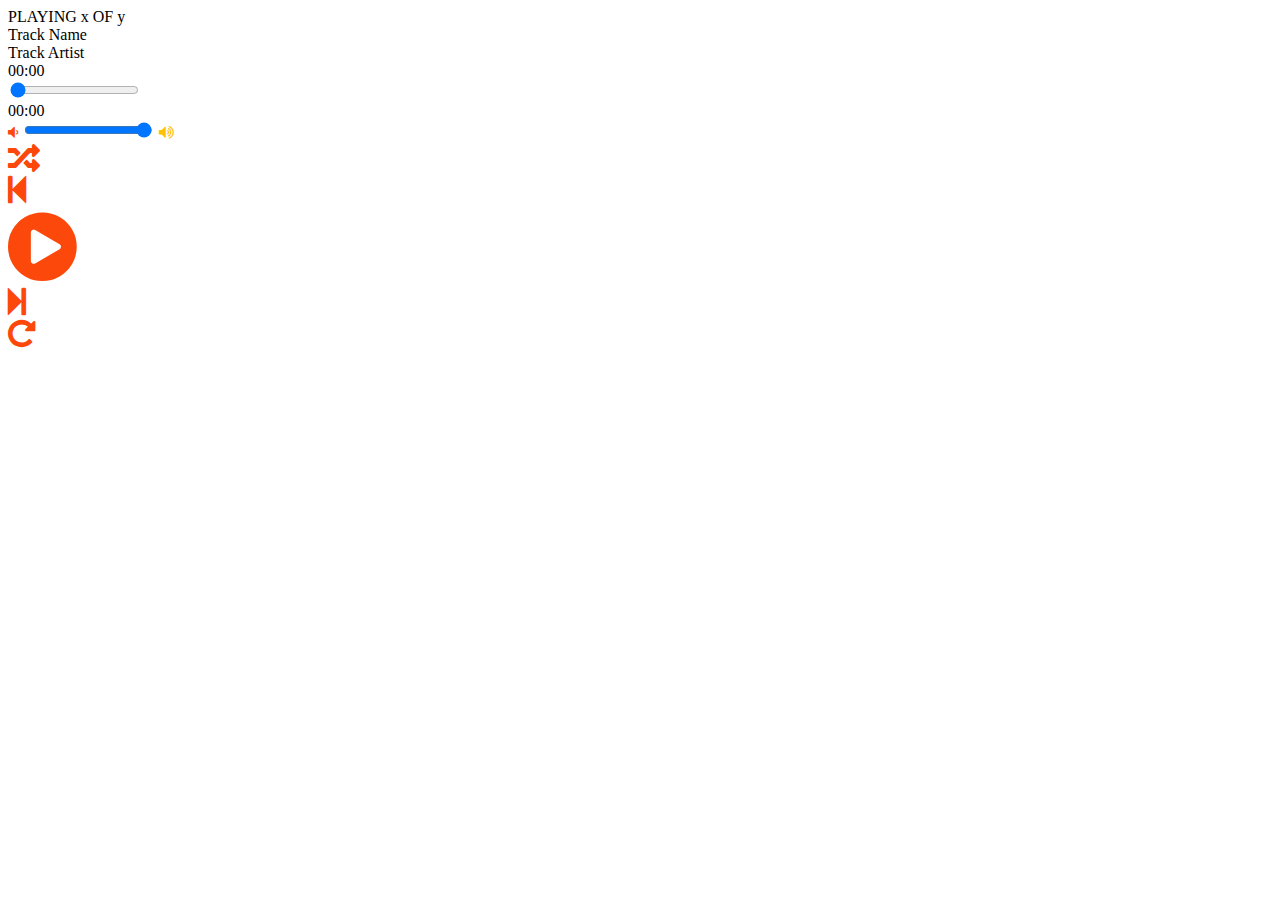
==== commit cdfbc956: "Update index.html" ====
--- a/index.html
+++ b/index.html
@@ -3,302 +3,64 @@
 <head>
     <meta charset="UTF-8">
     <meta http-equiv="X-UA-Compatible" content="IE=edge">
-    <meta name="viewport" content="width=device-width, initial-scale=0.5">
-    <title>Võ Minh Tú</title>
-    <!---icons------>
-    <link href='https://unpkg.com/boxicons@2.1.2/css/boxicons.min.css' rel='stylesheet'>
+    <meta name="viewport" content="width=device-width, initial-scale=1.0">
+    <title>Music Player</title>
     <link rel="stylesheet" href="style.css">
+    <script src="script.js" defer></script>
+    <link rel="shortcut icon" href="images/favicon.ico" type="image/x-icon">  
+    <link rel="stylesheet" href="https://cdnjs.cloudflare.com/ajax/libs/font-awesome/5.13.0/css/all.min.css">
+    <link rel="stylesheet" href="https://cdnjs.cloudflare.com/ajax/libs/font-awesome/4.7.0/css/font-awesome.min.css">
 </head>
 <body>
-    <div class="logo">
-        <div id="logocontainer">
-         <!-------------icon--------------->   
-            <i id="html5" class="topics bx bxl-html5"></i>
-            <i id="css3" class="topics bx bxl-css3"></i>
-            <i id="js" class="topics bx bxl-javascript"></i>
-            <i id="nj" class="topics bx bxl-react"></i>
-            <i id="py" class="topics bx bxl-django"></i>
-        <!----------------SVG-------------->
-        <?xml version="1.0" encoding="utf-8"?>
-        <!-- Generator: Adobe Illustrator 26.0.2, SVG Export Plug-In . SVG Version: 6.00 Build 0)  -->
-        <svg id="sanky" version="1.1" xmlns="http://www.w3.org/2000/svg" xmlns:xlink="http://www.w3.org/1999/xlink" x="0px" y="0px"
-             viewBox="0 0 1000 900" style="enable-background:new 0 0 1000 900;" xml:space="preserve">
-        
-        <g id="Layer_2">
-        </g>
-        <g id="Layer_1">
-            <g id="person" class="person">
-                <ellipse class="st0" cx="499.4" cy="855.7" rx="147.3" ry="39.2"/>
-                <path class="st1" d="M477,323.3h36.4c64.7,0,117.7,53,117.7,117.7v48.7c0,38-31.1,69-69,69H428.3c-38,0-69-31.1-69-69v-48.7
-                    C359.3,376.2,412.3,323.3,477,323.3z"/>
-                <path class="st2" d="M436.2,451.8h125c18.1,21.3,52.6,142.1-13.1,138.6h-90.8C380.7,594.4,416.6,474.8,436.2,451.8z"/>
-                <path class="st1" d="M378.3,580.8h233.9c10.4,0,18.9,8.5,18.9,18.9v17.5c0,10.4-8.5,18.9-18.9,18.9H378.3
-                    c-10.4,0-18.9-8.5-18.9-18.9v-17.5C359.3,589.4,367.9,580.8,378.3,580.8z"/>
-                <g>
-                    <rect x="488.8" y="636.2" class="st3" width="13.2" height="201.4"/>
-                    <polygon class="st3" points="495.2,782.3 502,772.7 586.5,837.6 567.2,837.6 			"/>
-                    <polygon class="st3" points="495.2,782.3 488.4,772.7 404,837.6 423.3,837.6 			"/>
-                    <g>
-                        <path class="st4" d="M413.6,852.5c8.2,0,14.9-6.7,14.9-14.9c0-8.2-6.7-14.9-14.9-14.9c-8.2,0-14.9,6.7-14.9,14.9
-                            C398.7,845.8,405.4,852.5,413.6,852.5z"/>
-                        <path class="st4" d="M495.4,852.5c8.2,0,14.9-6.7,14.9-14.9c0-8.2-6.7-14.9-14.9-14.9c-8.2,0-14.9,6.7-14.9,14.9
-                            C480.5,845.8,487.2,852.5,495.4,852.5z"/>
-                        <path class="st4" d="M576.8,852.5c8.2,0,14.9-6.7,14.9-14.9c0-8.2-6.7-14.9-14.9-14.9s-14.9,6.7-14.9,14.9
-                            C561.9,845.8,568.6,852.5,576.8,852.5z"/>
-                    </g>
-                </g>
-                <path class="st5" d="M358.1,388.6l76,22.9c17,5.1,7.5,27.5-9.4,21.8l-81.1-13.2C321,416.5,338,378.4,358.1,388.6z"/>
-                <g>
-                    <path class="st6" d="M444.5,323.9l-82.8,87.7c-15.7,19.7-40.3,1.7-27.1-19.8l71-97.9C424.6,267.7,465,299.3,444.5,323.9z"/>
-                    <path class="st6" d="M358.1,388.6l72.7,19.1c-6.3,8.2-7.3,18.4-7.9,28.6l-79.3-16.2C321.2,415.6,338,378.4,358.1,388.6z"/>
-                </g>
-                <g>
-                    <path class="st6" d="M543.3,322.9l82.8,87.7c15.7,19.7,40.3,1.7,27.1-19.8l-71-97.9C563.2,266.7,522.8,298.3,543.3,322.9z"/>
-                    <path class="st6" d="M629.7,387.6L557,406.7c6.3,8.2,7.3,18.4,7.9,28.6l79.3-16.2C666.7,414.6,649.8,377.4,629.7,387.6z"/>
-                </g>
-                <path class="st6" d="M419.8,494.1c52.5,9.8,105,9.7,157.5,0c4.7-0.9,8.1-5.2,7.8-10l-12.3-191.5c-0.3-5-4.5-9-9.6-9
-                    c-74.8,0-60.6,0-135.2,0c-5.2,0-9.4,4.1-9.6,9.3L412,484.4C411.9,489.1,415.2,493.3,419.8,494.1z"/>
-                <path class="st7" d="M535.6,283.6l-79.3,0v0c0,21.9,17.7,39.6,39.6,39.6C517.8,323.3,535.6,305.5,535.6,283.6z"/>
-                <path class="st8" d="M526.9,283.6l-61.8,0v0c0,17.1,13.8,30.9,30.9,30.9C513,314.5,526.9,300.7,526.9,283.6z"/>
-                <path class="st9" d="M475.6,224.8h39.6v58.5c0,28.5-39.6,29.9-39.6-0.1V224.8z"/>
-                <g id="laptop">
-                    <path class="st3" d="M417.5,457h155.8c13.7,0,24.9-11.2,24.9-24.9v-90.4c0-13.7-11.2-24.9-24.9-24.9H417.5
-                        c-13.7,0-24.9,11.2-24.9,24.9v90.4C392.6,445.8,403.8,457,417.5,457z"/>
-                    <path class="st10" d="M495.4,396.7c5.4,0,9.9-4.4,9.9-9.9c0-5.4-4.4-9.9-9.9-9.9c-5.4,0-9.9,4.4-9.9,9.9
-                        C485.6,392.3,490,396.7,495.4,396.7z"/>
-                    <path class="st10" d="M593.7,457H397.1c-2.5,0-4.5,2-4.5,4.5v0c0,2.5,2,4.5,4.5,4.5h196.6c2.5,0,4.5-2,4.5-4.5v0
-                        C598.3,459,596.2,457,593.7,457z"/>
-                </g>
-                <rect x="710.4" y="522" class="st11" width="12.6" height="333.7"/>
-                <g>
-                    <path class="st3" d="M482.3,792c14.1,7.8,23.7,39.7,1,55.4c-20.2,39-54.8,32.7-63.9,21.6c-9.1-11.1,9.2-37.5,21.5-53.1
-                        C453.2,800.3,468.2,784.2,482.3,792z"/>
-                    <path class="st5" d="M435.1,823.5c2-2.7,4-5.3,5.8-7.6c6.8-8.7,14.5-17.5,22.4-22.3c10.4,2.4,20.4,8.2,24.3,16.4
-                        c3,7-2,15.5-11.6,18.7c-9.6,3.2-9.4-7.1-18.8-9.9c-9.4-2.8-15.3,5.2-20.1,5.1C436.3,823.9,435.7,823.8,435.1,823.5z"/>
-                    <path class="st12" d="M487.9,545l10.1,262c-20.6,6.2-40.2,6-58.9-0.5l-22.7-257C411.6,494.6,486.6,489.9,487.9,545z"/>
-                </g>
-                <g>
-                    <path class="st3" d="M510.5,792c-14.1,7.8-23.7,39.7-1,55.4c20.2,39,54.8,32.7,63.9,21.6s-9.2-37.5-21.5-53.1
-                        C539.6,800.3,524.6,784.2,510.5,792z"/>
-                    <path class="st5" d="M557.7,823.5c-2-2.7-4-5.3-5.8-7.6c-6.8-8.7-14.5-17.5-22.4-22.3c-10.4,2.4-20.4,8.2-24.3,16.4
-                        c-3,7,2,15.5,11.6,18.7c9.6,3.2,9.4-7.1,18.8-9.9c9.4-2.8,15.3,5.2,20.1,5.1C556.5,823.9,557.1,823.8,557.7,823.5z"/>
-                    <path class="st12" d="M504.8,545l-10.1,262c20.6,6.2,40.2,6,58.9-0.5l22.7-257C581.2,494.6,506.2,489.9,504.8,545z"/>
-                </g>
-                <g id="hard">
-                    <path class="st9" d="M435.7,212.5c-0.3-2.8-11.8-6.2-15.7,3.1c-3.9,9.3,3.1,22.4,16.2,23.4c13.1,1,9.3-1.3,9.3-1.3L435.7,212.5z"
-                        />
-                    <path class="st9" d="M552.5,212.5c0.3-2.8,11.8-6.2,15.7,3.1S565.1,238,552,239c-13.1,1-9.3-1.3-9.3-1.3L552.5,212.5z"/>
-                    <path class="st9" d="M494,274.9c-68.2,1.6-102.7-166.6,0-162.3C596.6,108.3,562.2,276.5,494,274.9z"/>
-                    <path class="st13" d="M463.5,219c3.5,2.7,3.6,6.6,0.3,8.7c-3.3,2.2-8.8,1.7-12.3-0.9c-3.5-2.7-3.6-6.6-0.3-8.7
-                        C454.5,215.9,460,216.3,463.5,219z"/>
-                    <path class="st13" d="M524.8,219c-3.5,2.7-3.6,6.6-0.3,8.7c3.3,2.2,8.8,1.7,12.3-0.9c3.5-2.7,3.6-6.6,0.3-8.7
-                        C533.8,215.9,528.3,216.3,524.8,219z"/>
-                    <path class="st14" d="M473.7,180.2c-0.2-0.1-0.5-0.2-0.7-0.3c-2.7-1-4.9-1.2-7.8-1c-2.8,0.3-4.9,0.9-7.3,2.3
-                        c-1.1,0.7-5.4,4.2-4.2,5.5c0.5,0.1,4.8-2.1,6.1-2.5c2-0.6,3.6-0.8,5.6-0.8c1.9,0.1,3.4,0.4,5.2,1c0,0,0.4,0.2,0.4,0.2
-                        c3.6,1.7,3.3,2.9,5.7,1.2C480.5,183.9,476.6,181.7,473.7,180.2z"/>
-                    <path class="st14" d="M514.2,180.2c0.2-0.1,0.5-0.2,0.7-0.3c2.7-1,4.9-1.2,7.8-1c2.8,0.3,4.9,0.9,7.3,2.3
-                        c1.1,0.7,5.4,4.2,4.2,5.5c-0.5,0.1-4.8-2.1-6-2.5c-2-0.6-3.6-0.8-5.6-0.8c-1.9,0.1-3.4,0.4-5.2,1c0,0-0.4,0.2-0.4,0.2
-                        c-3.6,1.7-3.3,2.9-5.7,1.2C507.4,183.9,511.3,181.7,514.2,180.2z"/>
-                    <path class="st15" d="M490.8,252.5c-0.4-0.2-0.5-0.7-0.3-1c0.2-0.4,0.7-0.5,1-0.3c1,0.6,2.3,0.9,3.6,0.9c1.3,0,2.6-0.3,3.5-0.9
-                        c0.3-0.2,0.8-0.1,1,0.2c0.2,0.3,0.1,0.8-0.2,1c-1.2,0.7-2.8,1.1-4.3,1.1C493.6,253.6,492,253.3,490.8,252.5z"/>
-                    <path class="st15" d="M493.4,225.8c-0.4,0-0.7-0.3-0.7-0.7c0-0.4,0.3-0.7,0.7-0.7c1.8,0,3.9,0,5.5-0.3c1.3-0.2,2.3-0.6,2.3-1.2
-                        c0-2.1-2.2-15.4-2.2-15.4c-0.1-0.4,0.2-0.8,0.6-0.8c0.4-0.1,0.8,0.2,0.8,0.6c0,0,2.2,13.4,2.2,15.6c0,1.6-1.5,2.3-3.6,2.7
-                        C497.4,225.7,495.2,225.8,493.4,225.8z"/>
-                    <path class="st15" d="M564,222.9c0,0.4-0.3,0.7-0.7,0.7c-0.4,0-0.7-0.3-0.7-0.7c0-2.2-0.4-3.7-1-4.4c-0.4-0.5-0.9-0.7-1.4-0.7
-                        c-0.6,0-1.3,0.2-2,0.6c-1.9,1.1-4,3.4-5.1,6c-0.5,1.2-1,2.5-1.3,3.4c1.1-0.8,2.4-1.1,3.4-1c0.6,0.1,1.2,0.3,1.6,0.6
-                        c0.5,0.3,0.8,0.8,1,1.4c0.3,1,0.1,2.4-1,4c-0.2,0.3-0.7,0.4-1,0.2c-0.3-0.2-0.4-0.7-0.2-1c0.8-1.2,1-2.1,0.8-2.8
-                        c-0.1-0.3-0.2-0.5-0.4-0.6c-0.2-0.2-0.5-0.3-0.9-0.3c-0.9-0.1-2.2,0.3-3.2,1.3c-0.3,0.3-0.5,0.4-0.8,0.5
-                        c-0.6,0.1-0.9-0.1-1.1-0.7l0,0c0-0.2,0-0.5,0-0.9c0.2-1.1,0.8-2.9,1.6-4.7c1.2-2.8,3.5-5.4,5.7-6.7c0.9-0.5,1.9-0.8,2.8-0.8
-                        c1,0,1.8,0.4,2.5,1.2C563.5,218.6,564,220.3,564,222.9z"/>
-                    <path class="st15" d="M425.4,222.9c0,0.4-0.3,0.7-0.7,0.7c-0.4,0-0.7-0.3-0.7-0.7c0-2.6,0.5-4.3,1.3-5.4c0.7-0.8,1.5-1.2,2.5-1.2
-                        c0.9,0,1.8,0.3,2.8,0.8c2.2,1.2,4.5,3.8,5.7,6.7c0.8,1.8,1.4,3.6,1.6,4.7c0.1,0.3,0.1,0.6,0,0.9l0,0c-0.1,0.6-0.5,0.8-1.1,0.7
-                        c-0.2,0-0.5-0.2-0.8-0.5c-1-1-2.2-1.4-3.2-1.3c-0.3,0-0.6,0.1-0.9,0.3c-0.2,0.1-0.4,0.4-0.4,0.6c-0.2,0.6,0,1.5,0.8,2.8
-                        c0.2,0.3,0.1,0.8-0.2,1c-0.3,0.2-0.8,0.1-1-0.2c-1.1-1.6-1.3-3-1-4c0.2-0.6,0.5-1.1,1-1.4c0.4-0.3,1-0.5,1.6-0.6
-                        c1.1-0.1,2.3,0.2,3.4,1c-0.3-1-0.7-2.2-1.3-3.4c-1.1-2.5-3.1-4.9-5.1-6c-0.7-0.4-1.4-0.6-2-0.6c-0.5,0-1,0.2-1.4,0.7
-                        C425.8,219.3,425.4,220.7,425.4,222.9z"/>
-                    <path class="st14" d="M569.5,126.6c2.8,0.5,2.5,2.9-5.8,8.7c7.7,9.7,8.8,25,6.2,39.4c-0.6,3.1-9.2,24.9-17.4,39.1
-                        c-0.8,1.3-0.3-28.3-8.8-40.1c-4.3-6-7.9-13.1-16.8-19c-0.1,1.7,5.2,6.3,3.2,7.2c-7.5,3.5-28.6-0.1-38.4-2.6c2.8,2.9,5.7,5,4.6,6
-                        c-3.4,3.3-24.6-1.9-37.7-10.7c-3.2,10.5-7.7,21.6-12.7,24.6c-13.5,7.9-7.6,41.5-11.2,36.5c-16.2-22.6-12.1-51.9-12.1-51.9
-                        c-1.6,2.5-3.4,4.6-4.6,7.2c-2.2,4.7-3.8-38.2,16.6-43.8c0,0-3.2-1.1-11.5,0.4c-3,0.6,6-7.8,15.7-8.9c0.3-4.2,2.2-21.2,14.6-26.6
-                        c5.7-2.5,15.2-4.3,14-3.5c-5.9,3.6-7.6,8.6-7.6,8.6c45.4-21.4,66,1.3,83.8,15.6C548.9,117.2,560.3,125.9,569.5,126.6z"/>
-                    <path class="st16" d="M465.9,182.8c6,0,11.5,2.4,15.5,6.4c4,4,6.4,9.4,6.4,15.5c0,6-2.4,11.5-6.4,15.5c-4,4-9.4,6.4-15.5,6.4
-                        c-6,0-11.5-2.4-15.5-6.4c-4-4-6.4-9.4-6.4-15.5c0-6,2.4-11.5,6.4-15.5C454.4,185.3,459.9,182.8,465.9,182.8L465.9,182.8z
-                         M478.8,191.8c-3.3-3.3-7.8-5.3-12.8-5.3c-5,0-9.6,2-12.8,5.3c-3.3,3.3-5.3,7.8-5.3,12.8c0,5,2,9.6,5.3,12.8
-                        c3.3,3.3,7.8,5.3,12.8,5.3c5,0,9.6-2,12.8-5.3c3.3-3.3,5.3-7.8,5.3-12.8C484.1,199.7,482.1,195.1,478.8,191.8z"/>
-                    <path class="st16" d="M522,182.8c6,0,11.5,2.4,15.5,6.4c4,4,6.4,9.4,6.4,15.5c0,6-2.4,11.5-6.4,15.5c-4,4-9.4,6.4-15.5,6.4
-                        c-6,0-11.5-2.4-15.5-6.4c-4-4-6.4-9.4-6.4-15.5c0-6,2.4-11.5,6.4-15.5C510.5,185.3,516,182.8,522,182.8L522,182.8z M534.9,191.8
-                        c-3.3-3.3-7.8-5.3-12.8-5.3c-5,0-9.6,2-12.8,5.3c-3.3,3.3-5.3,7.8-5.3,12.8c0,5,2,9.6,5.3,12.8c3.3,3.3,7.8,5.3,12.8,5.3
-                        c5,0,9.6-2,12.8-5.3c3.3-3.3,5.3-7.8,5.3-12.8C540.2,199.7,538.1,195.1,534.9,191.8z"/>
-                    <path class="st16" d="M445.3,202.9c0.8-0.3,1.6,0.1,1.9,0.9c0.3,0.8-0.1,1.6-0.9,1.9l-13,4.7c-0.8,0.3-1.6-0.1-1.9-0.9
-                        c-0.3-0.8,0.1-1.6,0.9-1.9L445.3,202.9z"/>
-                    <path class="st16" d="M541.7,205.7c-0.8-0.3-1.2-1.1-0.9-1.9c0.3-0.8,1.1-1.2,1.9-0.9l13,4.7c0.8,0.3,1.2,1.1,0.9,1.9
-                        c-0.3,0.8-1.1,1.2-1.9,0.9L541.7,205.7z"/>
-                    <path class="st16" d="M486.3,203c-0.4,0.7-1.3,0.9-2,0.5c-0.7-0.4-0.9-1.3-0.5-2c0,0,2.5-4.3,10.2-4.3c7.7,0,10.2,4.2,10.2,4.3
-                        c0.4,0.7,0.2,1.6-0.5,2c-0.7,0.4-1.6,0.2-2-0.5c0,0-1.7-2.8-7.7-2.8C487.9,200.1,486.3,203,486.3,203z"/>
-                    <path class="st3" d="M517.1,232.8c-9.3,3.4-37.5,3.4-46.3,0.4C475.7,250.8,512.4,250.5,517.1,232.8z"/>
-                    <path class="st17" d="M453.6,120.9c-0.2-0.4-0.1-0.8,0.3-1c0.4-0.2,0.8-0.1,1,0.3c4.1,7.5,12.5,14.2,22.2,19.4
-                        c12.4,6.7,26.9,11.2,37.1,12.7c0.4,0.1,0.7,0.4,0.6,0.8c-0.1,0.4-0.4,0.7-0.8,0.6c-10.4-1.4-25-6-37.6-12.8
-                        C466.4,135.5,457.8,128.7,453.6,120.9z"/>
-                    <path class="st17" d="M461.8,114.4c-0.4,0-0.7-0.3-0.7-0.7c0-0.4,0.3-0.7,0.7-0.7c11.9,0,23,2.1,33.1,5.4
-                        c11.9,3.9,22.4,9.7,31.3,16c9.3,6.6,16.9,14.1,22.3,23.1c5.4,9,8.7,19.7,9.6,32.6c0,0.4-0.3,0.8-0.7,0.8c-0.4,0-0.8-0.3-0.8-0.7
-                        c-0.9-12.7-4.1-23.1-9.4-31.9c-5.3-8.8-12.7-16.2-21.9-22.6c-8.8-6.2-19.2-11.9-30.9-15.8C484.5,116.4,473.6,114.4,461.8,114.4z"
-                        />
-                    <path class="st17" d="M467.2,107.7c-0.4,0.2-0.8,0-1-0.4c-0.2-0.4,0-0.8,0.4-1c30.3-14,50.1-0.1,67.1,11.9
-                        c4.2,3,8.3,5.8,12.2,8.1c0.4,0.2,0.5,0.7,0.3,1c-0.2,0.4-0.7,0.5-1,0.3c-4-2.3-8.1-5.2-12.3-8.1
-                        C516.2,107.7,496.8,94.1,467.2,107.7z"/>
-                    <path class="st17" d="M447.5,133.3c0-0.4,0.3-0.8,0.7-0.8c0.4,0,0.8,0.3,0.8,0.7c0.2,4-0.9,9.6-2.9,15.2
-                        c-1.9,5.4-4.5,10.7-7.5,14.5c-5.7,7.2-5.8,16.2-5.8,16.2c0,0.4-0.3,0.7-0.7,0.7c-0.4,0-0.7-0.3-0.7-0.7c0,0,0.1-9.4,6.1-17.1
-                        c2.8-3.6,5.4-8.8,7.2-14C446.6,142.5,447.7,137.1,447.5,133.3z"/>
-                    <g id="EYES">
-                        <path id="EYES02" class="st18" d="M471,196.8c2.7,2,3.4,5.8,1.4,8.5c-2,2.7-5.8,3.3-8.5,1.4c-2.7-2-3.4-5.8-1.4-8.5
-                            C464.5,195.4,468.3,194.8,471,196.8z"/>
-                        <path id="EYES01" class="st18" d="M517.3,196.8c-2.7,2-3.4,5.8-1.4,8.5c2,2.7,5.8,3.3,8.5,1.4c2.7-2,3.4-5.8,1.4-8.5
-                            C523.8,195.4,520,194.8,517.3,196.8z"/>
-                    </g>
-                </g>
-            </g>
-            <g id="Table" class="table">
-                <rect x="79.2" y="499.4" class="st19" width="209.2" height="356.3"/>
-                <rect x="79.2" y="499.4" class="st20" width="209.2" height="22.5"/>
-                <rect x="710.4" y="499.4" class="st19" width="209.2" height="356.3"/>
-                <rect x="710.4" y="499.4" class="st20" width="209.2" height="22.5"/>
-                <rect x="79.2" y="466.1" class="st19" width="840.4" height="38.6"/>
-                <rect x="79.2" y="522" class="st11" width="12.6" height="333.7"/>
-                <rect x="275.7" y="522" class="st21" width="12.6" height="333.7"/>
-                <rect x="907" y="522" class="st21" width="12.6" height="333.7"/>
-                <rect x="79.2" y="466.1" class="st11" width="12.6" height="38.6"/>
-                <rect x="907" y="466.1" class="st21" width="12.6" height="38.6"/>
-                <g>
-                    <path class="st22" d="M883.2,430.1H779.5v15.4h103.7c4.2,0,7.7-3.5,7.7-7.7l0,0C890.9,433.6,887.4,430.1,883.2,430.1z"/>
-                    <path class="st6" d="M883.7,427H775.1v3.2h108c4.2,0,7.7,3.5,7.7,7.7l0,0c0,4.2-3.5,7.7-7.7,7.7h-108v3.2h108.5
-                        c6,0,10.9-4.9,10.9-10.9l0,0C894.5,431.9,889.6,427,883.7,427z"/>
-                    <path class="st23" d="M761.6,405.2h97.8v18.1h-97.8c-5,0-9.1-4.1-9.1-9.1l0,0C752.6,409.2,756.6,405.2,761.6,405.2z"/>
-                    <path class="st24" d="M761.1,401.4h103.4v3.7H761.6c-5,0-9.1,4.1-9.1,9.1l0,0c0,5,4.1,9.1,9.1,9.1h102.9v3.7H761.1
-                        c-7,0-12.8-5.7-12.8-12.8l0,0C748.3,407.2,754.1,401.4,761.1,401.4z"/>
-                    <rect x="777.1" y="448.7" class="st12" width="130.2" height="17.4"/>
-                    <rect x="777.1" y="455.1" class="st12" width="130.2" height="4.7"/>
-                </g>
-                <g>
-                    <g>
-                        
-                            <rect x="101.4" y="410.3" transform="matrix(0.3442 -0.9389 0.9389 0.3442 -283.6082 418.8614)" class="st24" width="113.3" height="4.4"/>
-                        <polygon class="st5" points="179.6,360 175.5,358.5 179.9,352.7 				"/>
-                    </g>
-                    <g>
-                        
-                            <rect x="114.7" y="353.2" transform="matrix(0.9802 -0.198 0.198 0.9802 -78.8619 31.2644)" class="st6" width="4.4" height="113.3"/>
-                        <polygon class="st5" points="103.5,354.8 107.8,353.9 104.3,347.5 				"/>
-                    </g>
-                    <g>
-                        
-                            <rect x="91.1" y="408.3" transform="matrix(0.2333 -0.9724 0.9724 0.2333 -285.8773 458.4638)" class="st12" width="113.3" height="4.4"/>
-                        <polygon class="st5" points="158.9,354.9 163.2,355.9 162.7,348.7 				"/>
-                    </g>
-                </g>
-                <g>
-                    <g>
-                        <line class="st25" x1="112.3" y1="404.6" x2="164" y2="404.6"/>
-                        <line class="st25" x1="112.3" y1="414.8" x2="164" y2="414.8"/>
-                        <line class="st25" x1="112.3" y1="425.1" x2="164" y2="425.1"/>
-                        <line class="st25" x1="112.3" y1="435.3" x2="164" y2="435.3"/>
-                        <line class="st25" x1="112.3" y1="445.6" x2="164" y2="445.6"/>
-                        <line class="st25" x1="112.3" y1="455.8" x2="164" y2="455.8"/>
-                        <line class="st25" x1="112.3" y1="466.1" x2="164" y2="466.1"/>
-                    </g>
-                    <g>
-                        <line class="st25" x1="164" y1="404.6" x2="164" y2="466.1"/>
-                        <line class="st25" x1="155.4" y1="404.6" x2="155.4" y2="466.1"/>
-                        <line class="st25" x1="146.8" y1="404.6" x2="146.8" y2="466.1"/>
-                        <line class="st25" x1="138.2" y1="404.6" x2="138.2" y2="466.1"/>
-                        <line class="st25" x1="129.6" y1="404.6" x2="129.6" y2="466.1"/>
-                        <line class="st25" x1="120.9" y1="404.6" x2="120.9" y2="466.1"/>
-                        <line class="st25" x1="112.3" y1="404.6" x2="112.3" y2="466.1"/>
-                    </g>
-                </g>
-            </g>
-        </g>
-        </svg>
-        
-        </div>
-    </div>
+   <div class="player">
+       <div class="wrapper">
+           <div class="details">
+               <div class="now-playing">PLAYING x OF y</div>
+               <div class="track-art"></div>
+               <div class="track-name">Track Name</div>
+               <div class="track-artist">Track Artist</div>
+           </div>
 
+           <div class="slider_container">
+               <div class="current-time">00:00</div>
+                <input type="range" min="1" max="100" value="0" class="seek_slider" onchange="seekTo()">
+                <div class="total-duration">00:00</div>
+           </div>
 
-<!-----cdnjs.gsap------->
-<script src="https://cdnjs.cloudflare.com/ajax/libs/gsap/3.10.4/gsap.min.js"></script>
-<script>
-let tl = gsap.timeline({default: 1 });
-tl.from(".table", { duration: 1,
-                     y:600,
-                     ease: "power2.inOut" },)
+           <div class="slider_container">
+               <i class="fa fa-volume-down"></i>
+                <input type="range" min="1" max="100" value="99" class="volume_slider" onchange="setVolume()">
+                <i class="fa fa-volume-up"></i>
+           </div>
 
-  .from(".person", { duration: 1,
-                     x: 1000,
-                    ease: "power2.inOut" }, '-=.5')
+           <div class="buttons">
+               <div class="random-track" onclick="randomTrack()">
+                   <i class="fas fa-random fa-2x" title="random"></i>
+               </div>
+               <div class="prev-track" onclick="prevTrack()">
+                    <i class="fa fa-step-backward fa-2x"></i>
+                </div>
+                <div class="playpause-track" onclick="playpauseTrack()">
+                    <i class="fa fa-play-circle fa-5x"></i>
+                </div>
+                <div class="next-track" onclick="nextTrack()">
+                    <i class="fa fa-step-forward fa-2x"></i>
+                </div>
+                <div class="repeat-track" onclick="repeatTrack()">
+                    <i class="fa fa-repeat fa-2x" title="repeat"></i>
+                </div>
+           </div>
 
-  .from(".topics", { duration: 1,
-                     transform:"scale(0)",
-                     top:"60%",
-                     left:"50%",
-                     ease:"back.out(1.7)",
-                     stagger:0.1})
-
-
-let js = document.getElementById("js");
-let nj = document.getElementById("nj");
-let py = document.getElementById("py");
-let css3 = document.getElementById("css3");
-let html5 = document.getElementById("html5");
-let topics = document.getElementsByClassName("topics");
-
-js.addEventListener("mouseover", jsEYES, false);
-js.addEventListener("touchstart",jsEYES,false);
-
-html5.addEventListener("mouseover", html5EYES, false);
-html5.addEventListener("touchstart",html5EYES,false);
-
-nj.addEventListener("mouseover", njEYES, false);
-nj.addEventListener("touchstart",njEYES,false);
-
-py.addEventListener("mouseover", pyEYES, false);
-py.addEventListener("touchstart",pyEYES,false);
-
-css3.addEventListener("mouseover", css3EYES, false);
-css3.addEventListener("touchstart",css3EYES,false);
-
-
-function jsEYES(event)
-{
-    tl.to("#EYES", 0.2 ,{transform:"translate(1px, -8px)"});
-}
-function html5EYES(event)
-{
-    tl.to("#EYES", 0.2 ,{transform:"translate(-10px, 9px)"});
-}
-function njEYES(event)
-{
-    tl.to("#EYES", 0.2 ,{transform:"translate(8px, -5px)"});
-}
-function pyEYES(event)
-{
-    tl.to("#EYES", 0.2 ,{transform:"translate(10px, 7px)"});
-}
-function css3EYES(event)
-{
-    tl.to("#EYES", 0.2 ,{transform:"translate(-10px, 5px)"});
-}
-
-
-
-
-for (let i = 0; i < topics.length; i++) 
-{
-	topics[i].addEventListener("mouseout", EYESout);
-}
-function EYESout(event) 
-{
-	tl.to("#EYES", 0.2, { transform: "translate(0px, 2px)" });
-}
-
-</script>
+            <div id="wave">
+                <span class="stroke"></span>
+                <span class="stroke"></span>
+                <span class="stroke"></span>
+                <span class="stroke"></span>
+                <span class="stroke"></span>
+                <span class="stroke"></span>
+                <span class="stroke"></span>
+            </div>  
+       </div>
+   </div>
 </body>
-</html>+</html>
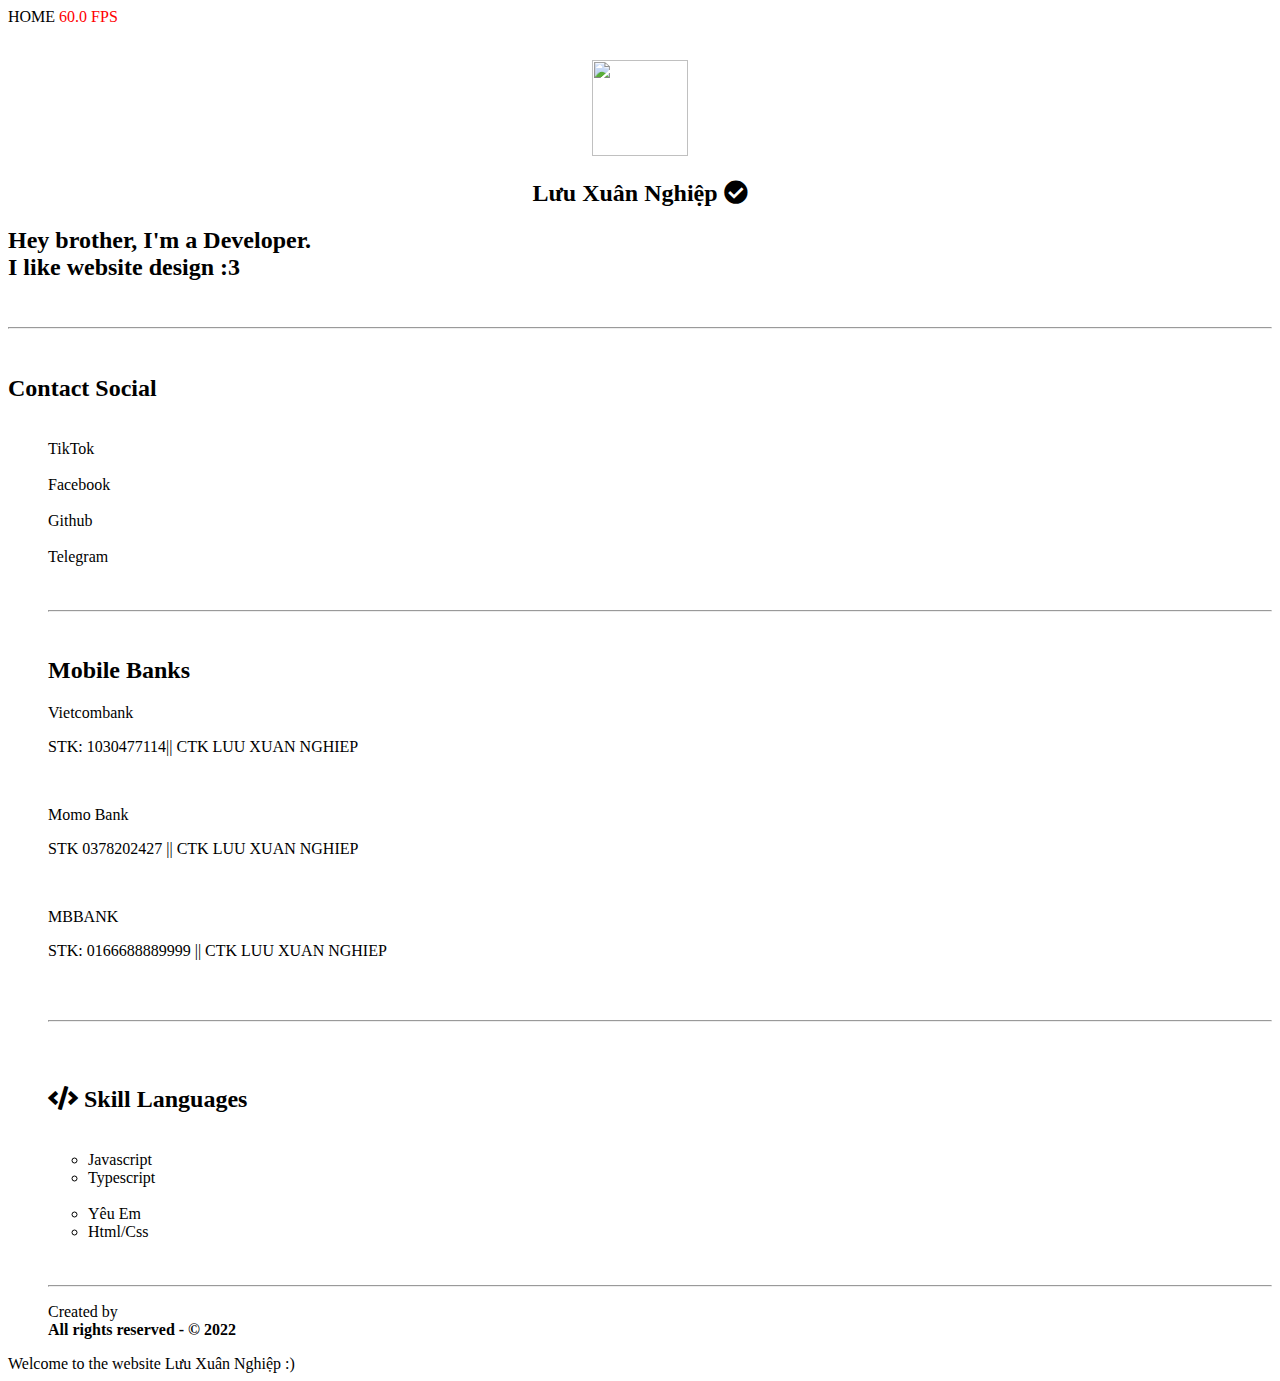
==== commit a7084f4b: "Add files via upload" ====
--- a/index.html
+++ b/index.html
@@ -1,66 +1,138 @@
 <!DOCTYPE html>
 <html lang="en">
+
 <head>
-    <meta charset="UTF-8">
-    <meta http-equiv="X-UA-Compatible" content="IE=edge">
-    <meta name="viewport" content="width=device-width, initial-scale=1.0">
-    <title>Music Player</title>
-    <link rel="stylesheet" href="style.css">
-    <script src="script.js" defer></script>
-    <link rel="shortcut icon" href="images/favicon.ico" type="image/x-icon">  
-    <link rel="stylesheet" href="https://cdnjs.cloudflare.com/ajax/libs/font-awesome/5.13.0/css/all.min.css">
-    <link rel="stylesheet" href="https://cdnjs.cloudflare.com/ajax/libs/font-awesome/4.7.0/css/font-awesome.min.css">
+    <meta charset="UTF-8" />
+    <meta name="viewport" content="width=device-width, initial-scale=1, shrink-to-fit=no" />
+    <link rel="shortcut icon" href="https://i.imgur.com/R4YNDY5.jpg" type="image/x-icon">
+    <title>XuanNghiep | Profile</title>
+    <link rel="stylesheet" href="assets/XuanNghiep1.css" />
+    <link rel="stylesheet" href="https://cdnjs.cloudflare.com/ajax/libs/font-awesome/5.15.4/css/all.min.css" />
+    <link rel="stylesheet" href="assets/XuanNghiep2.css" />
+    <link href="https://fonts.googleapis.com/icon?family=Material+Icons+Round" rel="stylesheet">
+    <meta name="author" content="Đây Là Website Của NghiepMeow-Dev, Rất Mong Được Chào Đón Bạn !">
+    <meta property="og:title" content="HELLO TA CHI HẢO - THIS IS Bố Nghiệp !">
+    <meta property="og:type" content="website">
+    <meta property="og:url" content="http://subxuannghiep.com">
+    <meta property="og:image" content="http://thanhdieu.com/files/thanhdieugirl.jpg">
+    <meta property="og:image:width" content="120">
+    <meta property="og:image:height" content="120">
+    <meta property="og:site_name" content="NghiepMeow">
+    <meta name="theme-color" content="#00FFFF" />
+    <script src='https://ajax.googleapis.com/ajax/libs/jquery/2.1.3/jquery.min.js' type='text/javascript'></script>
 </head>
-<body>
-   <div class="player">
-       <div class="wrapper">
-           <div class="details">
-               <div class="now-playing">PLAYING x OF y</div>
-               <div class="track-art"></div>
-               <div class="track-name">Track Name</div>
-               <div class="track-artist">Track Artist</div>
-           </div>
+</div>
 
-           <div class="slider_container">
-               <div class="current-time">00:00</div>
-                <input type="range" min="1" max="100" value="0" class="seek_slider" onchange="seekTo()">
-                <div class="total-duration">00:00</div>
-           </div>
+<body class="Border" onLoad="onCreate()">
+    <div class="BlurWebs">
+        <div class="Topnav">
+            <a class="Active">HOME</a>
+            <a style="color:red;">
+                <span id="fps">60.0</span> FPS</a>
+        </div>
+        <br>
+        <!-- ===== ❀ NƠI EDIT AVATAR ❀ ===== -->
+        <p align="center">
+            <img class="Blob" src="https://img.win3000.com/m00/48/02/085e1a8c2dec126cfd3ec0b17994bbec.jpg" width="96" height="96" alpha="@XuanNghiep@"></p>
+        <h2 class="NameFtXuanNghiep" align="center">
+            Lưu Xuân Nghiệp <i class="fa fa-check-circle"></i></h2>
+        <h2 class="TieuSu">
+            Hey brother, I'm a Developer.<br>I like website design :3</h2>
+        <br>
+        <hr class="New"><br>
+        <!-- Thông Tin Liên Hệ -->
+        <h2 class="NameFtXuanNghiep">
+            Contact Social
+        </h2>
+        <ul class="icons">
+            <br>
+            <div class="MangXaHoiFtXuanNghiep">
+                <a id="TikTok" onClick="TikTok()">
+                    <div class="TikTok">TikTok</div>
+                </a>
+                <br>
+                <a id="Facebook" onClick="Facebook()">
+                    <div class="Facebook">Facebook</div>
+                </a>
+                <br>
+                <a id="Github" onClick="Github()">
+                    <div class="Github">Github</div>
+                </a>
+                <br>
+                <a id="Telegram" onClick="Telegram()">
+                    <div class="Telegram">Telegram</div>
+                </a>
+                <br>
+            </div>
+            <br>
+            <hr class="New"><br>
+            <!-- ===== Thông Tin Thanh Toán - Có Thể Thêm Đoạn Văn Bản Giới Thiệu Ngắn Về Bản Thân  <button> <i class="fa fa-clone"></button> ===== -->
+            <div class="NameFtXuanNghiep">
+                <h2>Mobile Banks</h2>
+            </div>
+            <div class="ThongTinThanhToan">
+                <p class="ThongTinThanhToanTitle">Vietcombank</p>
+                <p class="ThongTinThanhToanText">STK: 1030477114|| CTK LUU XUAN NGHIEP</p>
+            </div>
+            <br>
+            <div class="ThongTinThanhToan">
+                <p class="ThongTinThanhToanTitle">Momo Bank</p>
+                <p class="ThongTinThanhToanText">STK 0378202427 || CTK LUU XUAN NGHIEP</p>
+            </div>
+            <br>
+            <div class="ThongTinThanhToan">
+                <p class="ThongTinThanhToanTitle">MBBANK</p>
+                <p class="ThongTinThanhToanText">STK: 0166688889999 || CTK LUU XUAN NGHIEP</p>
+            </div>
+            <br>
+            <br>
+            <hr class="ThanhGachNgang">
+            <br>
+            <br>
+            <div class="NameFtThanhDieu">
+                <h2><i class="fas fa-code"></i> Skill Languages </h2>
+                <br>
+            </div>
+            <ul class="xuannghiepftskill outline">
+                <li class="thanhdieutransform">Javascript</li>
+                <li class="xuannghieptransform">Typescript</li>
+                <br>
+                <li class="xuannghieptransform">Yêu Em</li>
+                <li class="xuannghieptransform">Html/Css</li>
+                <br>
+            </ul>
+            <br>
+            <!-- ===== Thanh Gạch Ngang ===== -->
+            <hr class="ThanhGachNgang">
+            <footer class="Cuoi Trang">
+                <p class="XuanNghiepFtCopyright">
+                    <!-- ===== Thông điệp cuối cùng cho người xem ===== -->
+                    <p class="rainbow" class="copyright">Created by
+                        <a style="text-decoration: none;" class="copyright" href="https://www.facebook.com/NghiepMeow.Developer">
+                            <font class="rainbow" color="white"> XuanNghiep</font>
+                        </a>
+                        <br> <strong>All rights reserved - © 2022 </strong></p>
+            </footer>
+    </div>
+    <div id="Toast">Welcome to the website Lưu Xuân Nghiệp :)</div>
+    <script type="text/javascript" src="./javascript/index.js"></script>
+    <script type="text/javascript">
+        var fps = document.getElementById("fps");
+        var startTime = Date.now();
+        var frame = 0;
 
-           <div class="slider_container">
-               <i class="fa fa-volume-down"></i>
-                <input type="range" min="1" max="100" value="99" class="volume_slider" onchange="setVolume()">
-                <i class="fa fa-volume-up"></i>
-           </div>
+        function tick() {
+            var time = Date.now();
+            frame++;
+            if (time - startTime > 1000) {
+                fps.innerHTML = (frame / ((time - startTime) / 1000)).toFixed(1);
+                startTime = time;
+                frame = 0;
+            }
+            window.requestAnimationFrame(tick);
+        }
+        tick();
+    </script>
+</body>
 
-           <div class="buttons">
-               <div class="random-track" onclick="randomTrack()">
-                   <i class="fas fa-random fa-2x" title="random"></i>
-               </div>
-               <div class="prev-track" onclick="prevTrack()">
-                    <i class="fa fa-step-backward fa-2x"></i>
-                </div>
-                <div class="playpause-track" onclick="playpauseTrack()">
-                    <i class="fa fa-play-circle fa-5x"></i>
-                </div>
-                <div class="next-track" onclick="nextTrack()">
-                    <i class="fa fa-step-forward fa-2x"></i>
-                </div>
-                <div class="repeat-track" onclick="repeatTrack()">
-                    <i class="fa fa-repeat fa-2x" title="repeat"></i>
-                </div>
-           </div>
-
-            <div id="wave">
-                <span class="stroke"></span>
-                <span class="stroke"></span>
-                <span class="stroke"></span>
-                <span class="stroke"></span>
-                <span class="stroke"></span>
-                <span class="stroke"></span>
-                <span class="stroke"></span>
-            </div>  
-       </div>
-   </div>
-</body>
 </html>
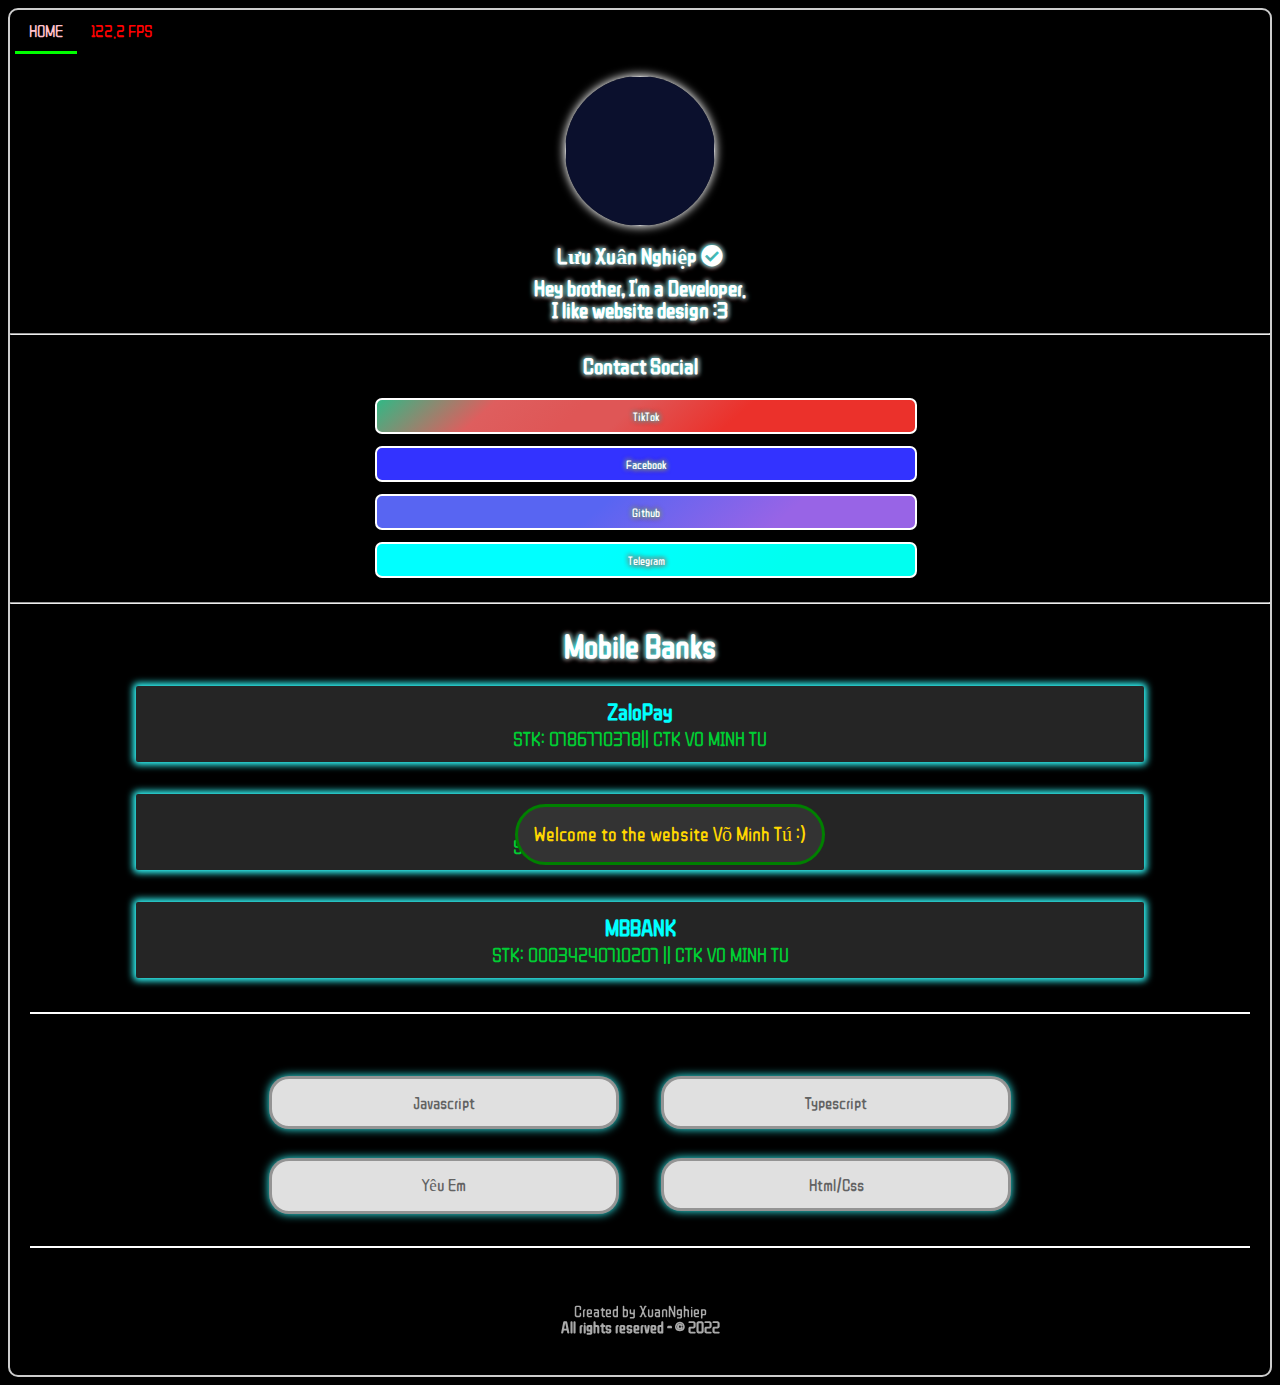
==== commit c861f9a0: "Update index.html" ====
--- a/index.html
+++ b/index.html
@@ -5,13 +5,13 @@
     <meta charset="UTF-8" />
     <meta name="viewport" content="width=device-width, initial-scale=1, shrink-to-fit=no" />
     <link rel="shortcut icon" href="https://i.imgur.com/R4YNDY5.jpg" type="image/x-icon">
-    <title>XuanNghiep | Profile</title>
-    <link rel="stylesheet" href="assets/XuanNghiep1.css" />
+    <title>VoMinhTu | Profile</title>
+    <link rel="stylesheet" href="mtu1.css" />
     <link rel="stylesheet" href="https://cdnjs.cloudflare.com/ajax/libs/font-awesome/5.15.4/css/all.min.css" />
-    <link rel="stylesheet" href="assets/XuanNghiep2.css" />
+    <link rel="stylesheet" href="mtu2.css" />
     <link href="https://fonts.googleapis.com/icon?family=Material+Icons+Round" rel="stylesheet">
-    <meta name="author" content="Đây Là Website Của NghiepMeow-Dev, Rất Mong Được Chào Đón Bạn !">
-    <meta property="og:title" content="HELLO TA CHI HẢO - THIS IS Bố Nghiệp !">
+    <meta name="author" content="Đây Là Website Của MinhTu, Rất Mong Được Chào Đón Bạn !">
+    <meta property="og:title" content="HELLO TA CHI HẢO - THIS IS Minh Tú !">
     <meta property="og:type" content="website">
     <meta property="og:url" content="http://subxuannghiep.com">
     <meta property="og:image" content="http://thanhdieu.com/files/thanhdieugirl.jpg">
@@ -71,18 +71,18 @@
                 <h2>Mobile Banks</h2>
             </div>
             <div class="ThongTinThanhToan">
-                <p class="ThongTinThanhToanTitle">Vietcombank</p>
-                <p class="ThongTinThanhToanText">STK: 1030477114|| CTK LUU XUAN NGHIEP</p>
+                <p class="ThongTinThanhToanTitle">ZaloPay</p>
+                <p class="ThongTinThanhToanText">STK: 0786770378|| CTK VO MINH TU</p>
             </div>
             <br>
             <div class="ThongTinThanhToan">
                 <p class="ThongTinThanhToanTitle">Momo Bank</p>
-                <p class="ThongTinThanhToanText">STK 0378202427 || CTK LUU XUAN NGHIEP</p>
+                <p class="ThongTinThanhToanText">STK 0786779378 || CTK VO MINH TU</p>
             </div>
             <br>
             <div class="ThongTinThanhToan">
                 <p class="ThongTinThanhToanTitle">MBBANK</p>
-                <p class="ThongTinThanhToanText">STK: 0166688889999 || CTK LUU XUAN NGHIEP</p>
+                <p class="ThongTinThanhToanText">STK: 00034240710207 || CTK VO MINH TU</p>
             </div>
             <br>
             <br>
@@ -105,7 +105,7 @@
             <!-- ===== Thanh Gạch Ngang ===== -->
             <hr class="ThanhGachNgang">
             <footer class="Cuoi Trang">
-                <p class="XuanNghiepFtCopyright">
+                <p class="MinhTuCopyright">
                     <!-- ===== Thông điệp cuối cùng cho người xem ===== -->
                     <p class="rainbow" class="copyright">Created by
                         <a style="text-decoration: none;" class="copyright" href="https://www.facebook.com/NghiepMeow.Developer">
@@ -114,8 +114,8 @@
                         <br> <strong>All rights reserved - © 2022 </strong></p>
             </footer>
     </div>
-    <div id="Toast">Welcome to the website Lưu Xuân Nghiệp :)</div>
-    <script type="text/javascript" src="./javascript/index.js"></script>
+    <div id="Toast">Welcome to the website Võ Minh Tú :)</div>
+    <script type="text/javascript" src="index.js"></script>
     <script type="text/javascript">
         var fps = document.getElementById("fps");
         var startTime = Date.now();
--- a/mtu1.css
+++ b/mtu1.css
@@ -0,0 +1,58 @@
+body {}
+
+.xuannghiepftskill {}
+
+.xuannghiepftskill.outline li {
+    display: inline-block;
+    font-size: 17px;
+    min-width: 3em;
+    margin-top: 0.5em;
+    background-color: #e0e0e0;
+    color: #636363;
+    border: 3px solid rgba(105, 105, 105, 0.644);
+    border-radius: 20px;
+    text-align: center
+}
+
+.xuannghiepftskill li {
+    width: 350px;
+    padding: 15px;
+    margin: 20px;
+    border-radius: 0px;
+    box-shadow: 0 0 10px 0px #33FFFF
+}
+
+.xuannghieptransform:hover {
+    transform: scale(0.95);
+    box-shadow: 0 0 7px 3px #00FFFF
+}
+
+html {
+    position: relative
+}
+
+html:after {
+    content: '';
+    display: block;
+    position: absolute;
+    z-index: 2;
+    top: 0;
+    left: 0;
+    right: 0;
+    bottom: 0;
+    pointer-events: none;
+    background-image: url('https://cdn.glitch.me/2a4d780f-b9e8-4739-9886-831c1d5fcdb0%2F26a4f5a3-8dcd-4eed-afcb-72f99c6aa653.image.png?v=1639136324336'), url('https://cdn.glitch.me/2a4d780f-b9e8-4739-9886-831c1d5fcdb0%2F7f115bbb-5f47-4e19-98b7-dbf4a359a00c.image.png?v=1639136365819'), url('https://cdn.glitch.me/2a4d780f-b9e8-4739-9886-831c1d5fcdb0%2F5a01e66e-33a3-4aad-96f5-87d8336d3fa4.image.png?v=1639136393414');
+    animation: snow 10s linear infinite
+}
+
+@keyframes snow {
+    0% {
+        background-position: 0px 0px, 0px 0px, 0px 0px
+    }
+    50% {
+        background-position: 500px 500px, 100px 200px, -100px 150px
+    }
+    100% {
+        background-position: 500px 1000px, 200px 400px, -100px 300px
+    }
+}
--- a/mtu2.css
+++ b/mtu2.css
@@ -0,0 +1,420 @@
+@import url('https://fonts.googleapis.com/css2?family=ZCOOL+QingKe+HuangYou&display=swap');
+@import url('https://fonts.googleapis.com/css2?family=Teko:wght@700&display=swap');
+@import url('https://fonts.googleapis.com/css2?family=Righteous&display=swap');
+* {
+    box-sizing: border-box;
+    margin: 0;
+    padding: 0;
+    border-radius: 0px;
+    -webkit-user-select: none;
+    -moz-user-select: none;
+    -ms-user-select: none;
+    user-select: none
+}
+
+body {
+    position: relative;
+    scroll-behaviour: smooth;
+    font-family: ZCOOL QingKe HuangYou;
+    background: black
+}
+
+.Border {
+    font-size: 12px;
+    position: relative;
+    min-height: 100%;
+    box-sizing: border-box;
+    padding-bottom: 80px;
+    background-color: #222;
+    text-align: center;
+    background-color: BLACK;
+    padding: 0px;
+    margin: 8px;
+    border-style: double;
+    border-radius: 10px;
+    border-color: #ccc;
+    border-width: 2px;
+    animation-name: bodyborder;
+    animation-iteration-count: infinite;
+    animation-duration: 5s;
+    animation-direction: right
+}
+
+.BlurWebs {
+    animation: blur 3s linear 1 0s forwards
+}
+
+::-webkit-scrollbar {
+    width: 8px;
+    height: 15px
+}
+
+::-webkit-scrollbar-track {
+    box-shadow: inset 0 0 5px grey;
+    border-radius: 10px
+}
+
+::-webkit-scrollbar-thumb {
+    background: #00ffbc;
+    border-radius: 10px
+}
+
+::-webkit-scrollbar-thumb:hover {
+    background: #00ffbc
+}
+
+.MangXaHoiFtXuanNghiep div {
+    border: 2px solid white;
+    border-radius: 7px;
+    color: white;
+    padding: 10px 24px;
+    cursor: pointer;
+    width: 43%;
+    margin: auto 29%;
+    transition: 0.5s;
+    text-align: center;
+    text-shadow: -1px 0 5px CYAN, 0 1px 5px RED, 1px 0 5px CYAN, 0 -1px 5px RED
+}
+
+.MangXaHoiFtXuanNghiep:after {
+    content: "";
+    clear: both;
+    display: table
+}
+
+.MangXaHoiFtXuanNghiep div:not(:last-child) {
+    border-right: none
+}
+
+.MangXaHoiFtXuanNghiep div:hover {
+    transform: translateY(-3px);
+    transition: 0.5s
+}
+
+.TikTok {
+    background: rgb(35, 165, 63);
+    background: linear-gradient(138deg, rgb(50, 184, 133) 0%, rgba(222, 94, 94, 1) 21%, rgba(223, 86, 86, 1) 37%, rgba(223, 86, 86, 1) 46%, rgba(235, 49, 43, 1) 66%)
+}
+
+.Facebook {
+    background: rgb(131, 58, 180);
+    background: linear-gradient(90deg, rgba(51, 51, 255, 1) 100%, rgba(51, 51, 255, 1) 100%, rgba(51, 51, 255, 1) 100%)
+}
+
+.Github {
+    background: rgb(22, 22, 24);
+    background: linear-gradient(139deg, rgba(88, 101, 242, 1) 41%, rgba(152, 100, 230, 1) 75%)
+}
+
+.Telegram {
+    background: rgb(0, 255, 255);
+    background: linear-gradient(139deg, rgba(0, 255, 255, 1) 41%, rgba(0, 255, 240, 1) 75%)
+}
+
+.ThongTinThanhToan {
+    transition: .5s;
+    display: flex;
+    align-items: center;
+    justify-content: center;
+    flex-direction: column;
+    background-color: #252525;
+    padding: 14px;
+    border-radius: 10px;
+    box-shadow: 0 2px 2px 1px #555;
+    color: #ffffff;
+    width: 80%;
+    margin-left: auto;
+    margin-right: auto;
+    margin-top: 10px;
+    margin-bottom: 10px;
+    border-radius: 2px;
+    box-shadow: 0 0 7px 3px #33FFFF
+}
+
+.ThongTinThanhToan:hover {
+    background-color: #353535;
+    box-shadow: 0 2px 2px 1px #555;
+    transform: scale(0.95);
+    border-radius: 2px;
+    box-shadow: 0 0 7px 3px #33FFFF
+}
+
+.ThongTinThanhToanTitle {
+    padding: 0 0;
+    margin: 0 0;
+    font-size: 23px;
+    font-weight: 700;
+    color: #00FFFF
+}
+
+.ThongTinThanhToanText {
+    padding: 0 0;
+    margin: 5 0;
+    font-size: 20px;
+    font-weight: 500;
+    color: #00CC33;
+    margin-top: 5px
+}
+
+.Blob {
+    background: black;
+    border-radius: 50%;
+    margin: 10px;
+    height: 150px;
+    width: 150px;
+    background: #111845a6;
+    box-sizing: border-box;
+    overflow: hidden;
+    box-shadow: 0 0 10px 1px #FFFFFF;
+    animation: blur 3s linear 1 0s forwards;
+    animation: pulse 3s infinite
+}
+
+.NameFtXuanNghiep {
+    color: #FFFFFF;
+    padding: 0;
+    font-size: 22px;
+    line-height: 1.8;
+    margin-bottom: 0;
+    text-shadow: -1px 0 5px CYAN, 0 1px 5px RED, 1px 0 5px CYAN, 0 -1px 5px RED
+}
+
+.TieuSu {
+    text-align: center;
+    color: #fff;
+    font-size: 22px;
+    font-weight: bold;
+    text-shadow: -1px 0 5px CYAN, 0 1px 5px RED, 1px 0 5px CYAN, 0 -1px 5px RED
+}
+
+hr.ThanhGachNgang {
+    border: 0.5px solid #FFFFFF;
+    border-style: double;
+    margin-left: 20px;
+    margin-right: 20px
+}
+
+.Trang {
+    color: white;
+    -webkit-mask: linear-gradient(-60deg, white 30%, #0004, white 70%)right/300% 100%;
+    background-repeat: no-repeat;
+    animation: shimmer 1s infinite
+}
+
+.Cuoi {
+    padding: 40px 0;
+    color: #ffffff
+}
+
+.Footer .XuanNghiepFtCopyright {
+    margin-top: 15px;
+    text-align: center;
+    font-size: 20px;
+    color: #aaa;
+    margin-bottom: 0
+}
+
+.rainbow {
+    margin-top: 15px;
+    text-align: center;
+    font-size: 16px;
+    color: #aaa;
+    margin-bottom: 0;
+    animation: colorRotate 2.5s linear 0s infinite
+}
+
+@keyframes colorRotate {
+    from {
+        color: #FFFFFF
+    }
+    10% {
+        color: #FF0000
+    }
+    30% {
+        color: #00FF00
+    }
+    45% {
+        color: #0000FF
+    }
+    55% {
+        color: #FFFF00
+    }
+    65% {
+        color: #00FFFF
+    }
+    75% {
+        color: #00FF00
+    }
+    85% {
+        color: #0000FF
+    }
+    100% {
+        color: #FF66CC
+    }
+}
+
+.Topnav {
+    overflow: hidden
+}
+
+.Topnav a {
+    font-family: 'ZCOOL QingKe HuangYou';
+    float: left;
+    display: block;
+    color: pink;
+    text-align: center;
+    padding: 12px 14px;
+    text-decoration: none;
+    font-size: 17px;
+    border-bottom: 3px solid transparent
+}
+
+.Topnav a:hover {
+    border-bottom: 3px solid #00ffff;
+    margin-left: 2px;
+    transition: 0.5s
+}
+
+.Topnav a.Active {
+    border-bottom: 3px solid #00ff00;
+    margin-left: 5px
+}
+
+#Toast {
+    visibility: hidden;
+    min-width: 250px;
+    margin-left: -125px;
+    background-color: #333;
+    color: gold;
+    text-align: center;
+    border-radius: 50px;
+    border: 3px solid green;
+    padding: 16px;
+    position: fixed;
+    z-index: 1;
+    left: 50%;
+    bottom: 35px;
+    font-size: 20px
+}
+
+#Toast.show {
+    visibility: visible;
+    -webkit-animation: fadein 2.0s, fadeout .2.0s 2.0s;
+    animation: fadein 2.0s, fadeout 2.0s 2.0s
+}
+
+.NoScript {
+    display: flex;
+    align-items: center;
+    justify-content: center;
+    padding: 25px;
+    margin: 20px;
+    flex-direction: column;
+    border-radius: 20px;
+    border: 3px double cyan;
+    background-color: #252525;
+    color: #fff
+}
+
+@keyframes pulse {
+    0% {
+        transform: scale(0.99)
+    }
+    50% {
+        transform: scale(1.1)
+    }
+    100% {
+        transform: scale(0.99)
+    }
+}
+
+@keyframes bodyborder {
+    20% {
+        border-color: cyan
+    }
+    40% {
+        border-color: lime
+    }
+    60% {
+        border-color: red
+    }
+    80% {
+        border-color: yellow
+    }
+    90% {
+        border-color: orange
+    }
+}
+
+@keyframes shimmer {
+    100% {
+        -webkit-mask-position: left
+    }
+}
+
+@-webkit-keyframes fadein {
+    from {
+        bottom: 0;
+        opacity: 0
+    }
+    to {
+        bottom: 35px;
+        opacity: 1
+    }
+}
+
+@keyframes fadein {
+    from {
+        bottom: 0;
+        opacity: 0
+    }
+    to {
+        bottom: 35px;
+        opacity: 1
+    }
+}
+
+@-webkit-keyframes fadeout {
+    from {
+        bottom: 35px;
+        opacity: 1
+    }
+    to {
+        bottom: 0;
+        opacity: 0
+    }
+}
+
+@keyframes fadeout {
+    from {
+        bottom: 35px;
+        opacity: 1
+    }
+    to {
+        bottom: 0;
+        opacity: 0
+    }
+}
+
+@keyframes blur {
+    from {
+        opacity: 0;
+        filter: blur(3px)
+    }
+    to {
+        opacity: 1;
+        filter: blur(0px)
+    }
+}
+
+@keyframes snow {
+    0% {
+        background-position: 0px 0px, 0px 0px, 0px 0px
+    }
+    50% {
+        background-position: 500px 500px, 100px 200px, -100px 150px
+    }
+    100% {
+        background-position: 500px 1000px, 200px 400px, -100px 300px
+    }
+}
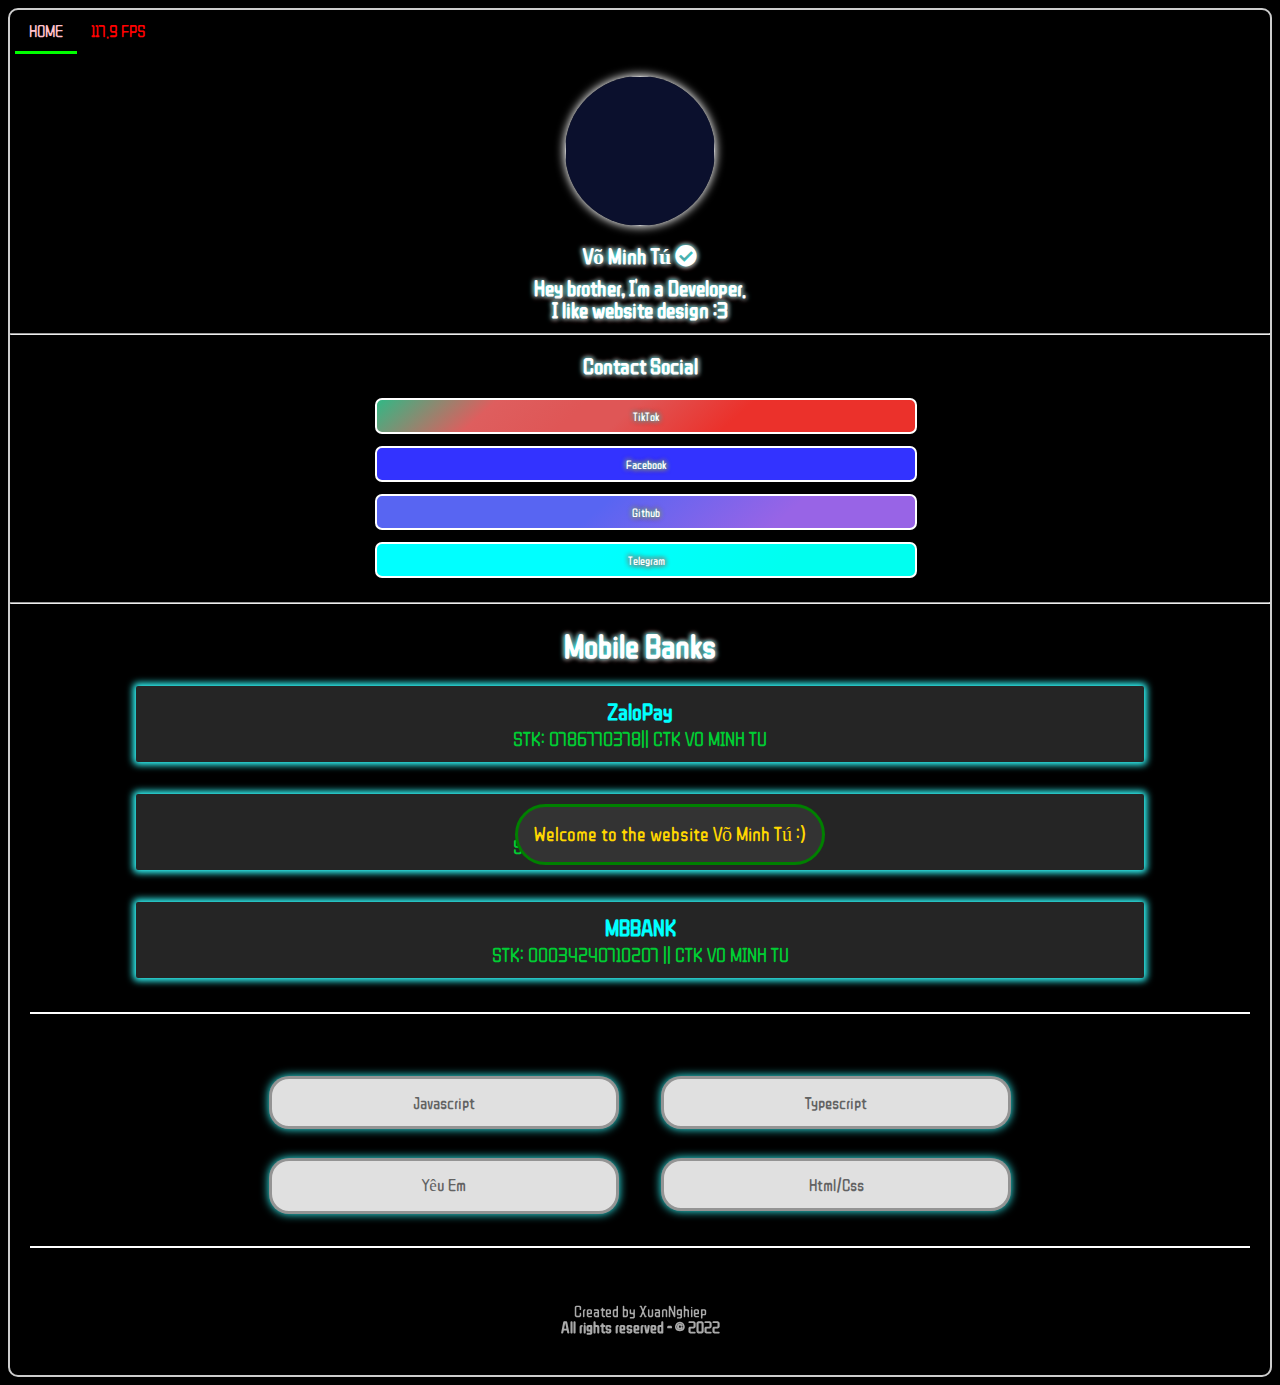
==== commit 2f603005: "Update index.html" ====
--- a/index.html
+++ b/index.html
@@ -35,7 +35,7 @@
         <p align="center">
             <img class="Blob" src="https://img.win3000.com/m00/48/02/085e1a8c2dec126cfd3ec0b17994bbec.jpg" width="96" height="96" alpha="@XuanNghiep@"></p>
         <h2 class="NameFtXuanNghiep" align="center">
-            Lưu Xuân Nghiệp <i class="fa fa-check-circle"></i></h2>
+            Võ Minh Tú <i class="fa fa-check-circle"></i></h2>
         <h2 class="TieuSu">
             Hey brother, I'm a Developer.<br>I like website design :3</h2>
         <br>
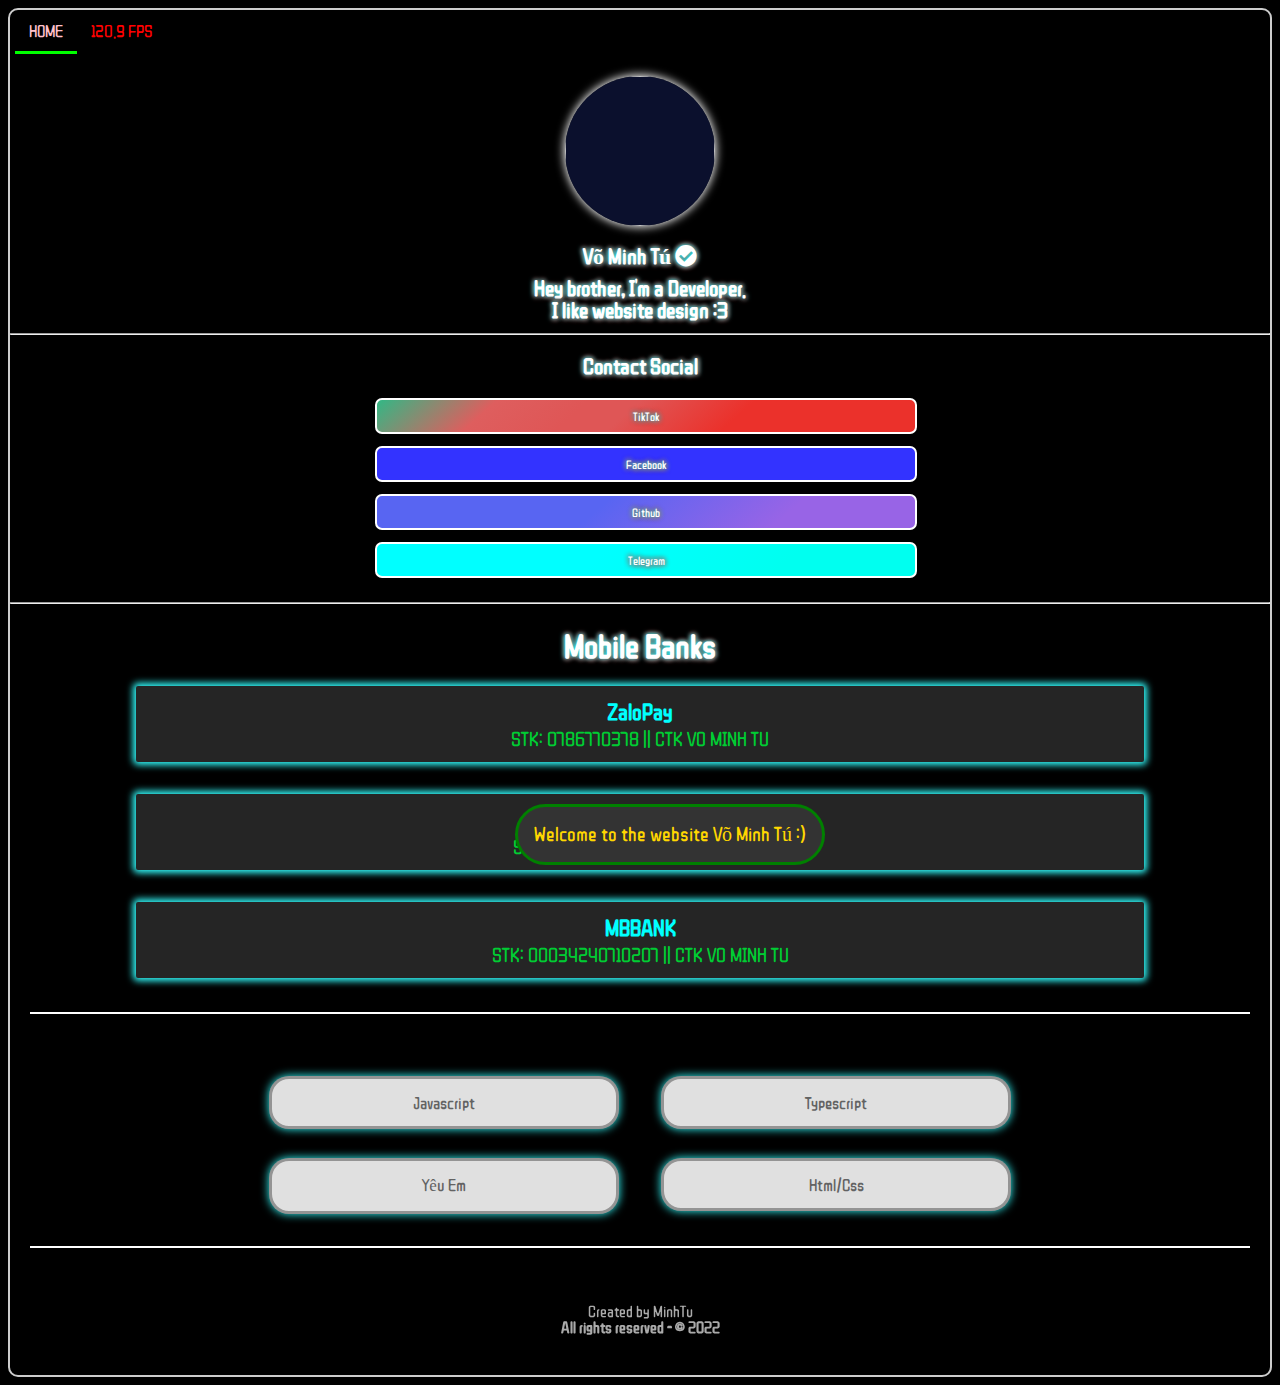
==== commit ee663516: "Update index.html" ====
--- a/index.html
+++ b/index.html
@@ -72,7 +72,7 @@
             </div>
             <div class="ThongTinThanhToan">
                 <p class="ThongTinThanhToanTitle">ZaloPay</p>
-                <p class="ThongTinThanhToanText">STK: 0786770378|| CTK VO MINH TU</p>
+                <p class="ThongTinThanhToanText">STK: 0786770378 || CTK VO MINH TU</p>
             </div>
             <br>
             <div class="ThongTinThanhToan">
@@ -109,7 +109,7 @@
                     <!-- ===== Thông điệp cuối cùng cho người xem ===== -->
                     <p class="rainbow" class="copyright">Created by
                         <a style="text-decoration: none;" class="copyright" href="https://www.facebook.com/NghiepMeow.Developer">
-                            <font class="rainbow" color="white"> XuanNghiep</font>
+                            <font class="rainbow" color="white"> MinhTu</font>
                         </a>
                         <br> <strong>All rights reserved - © 2022 </strong></p>
             </footer>
